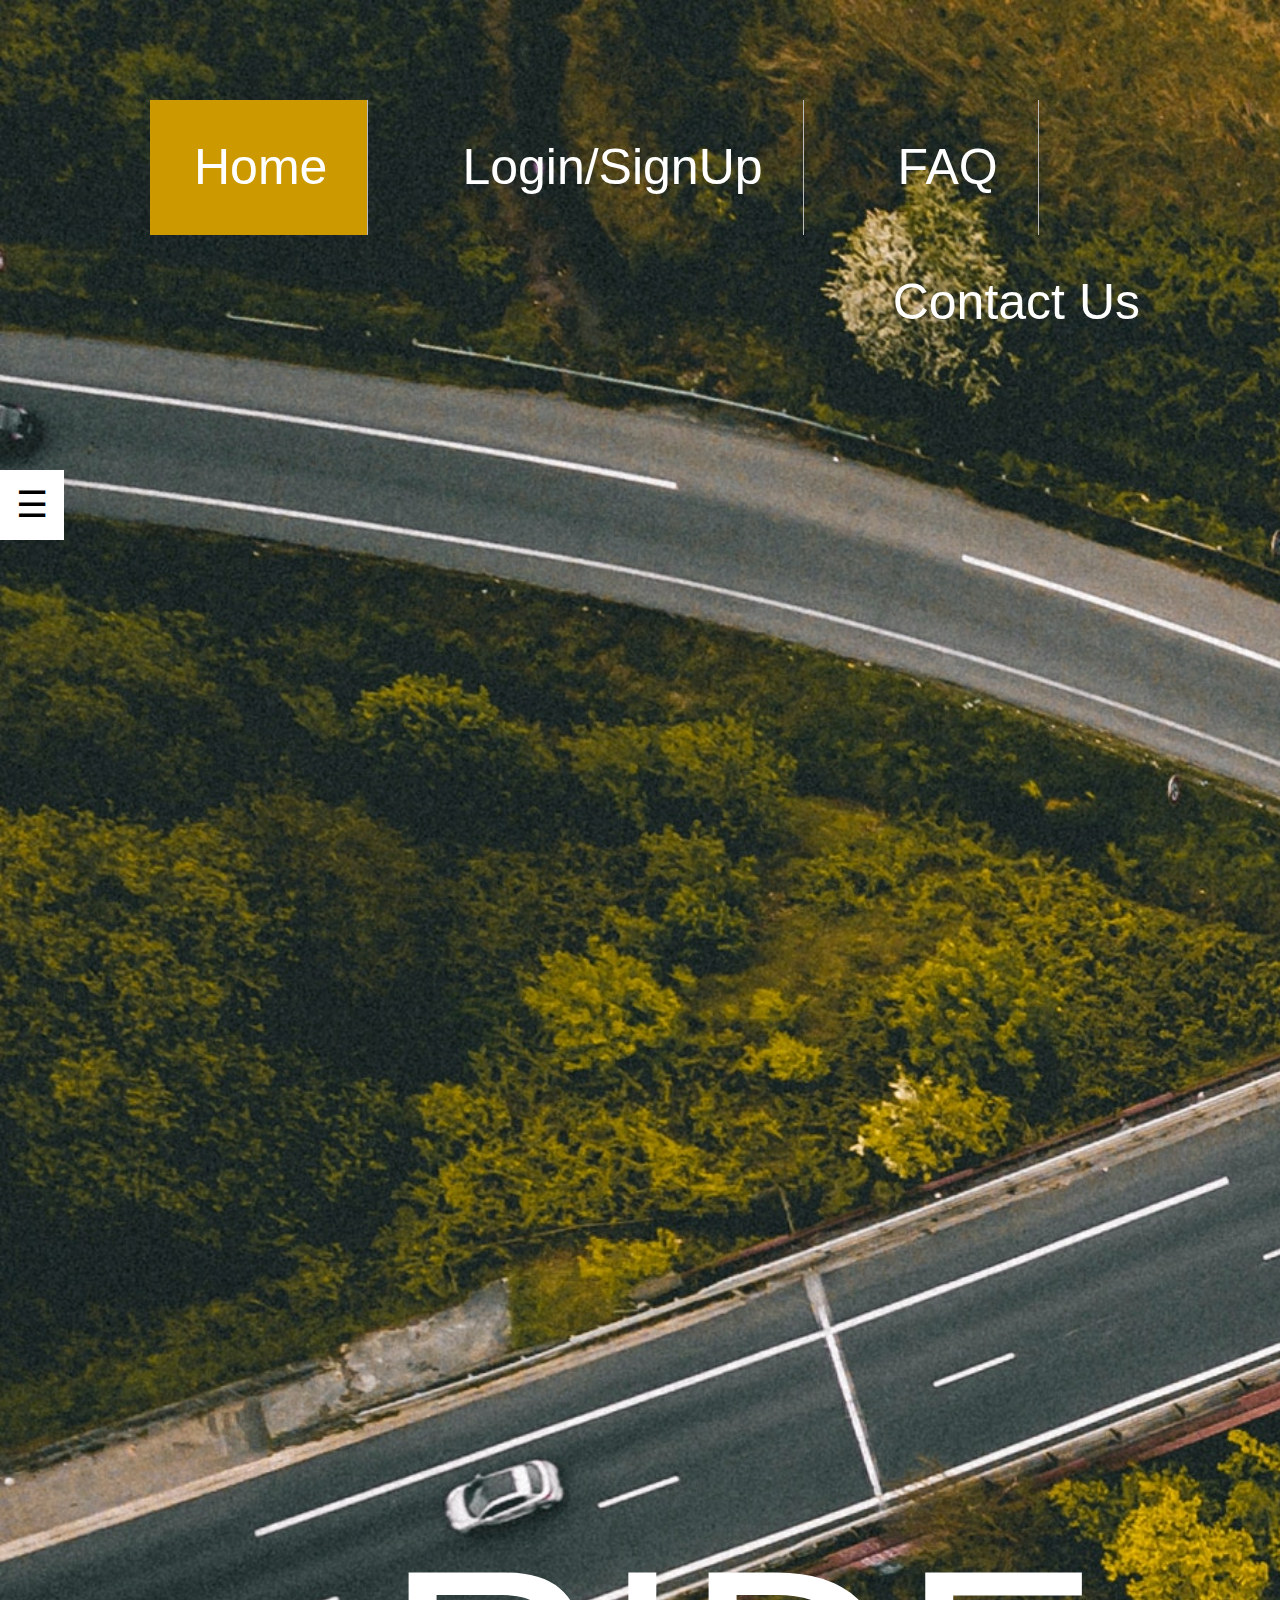
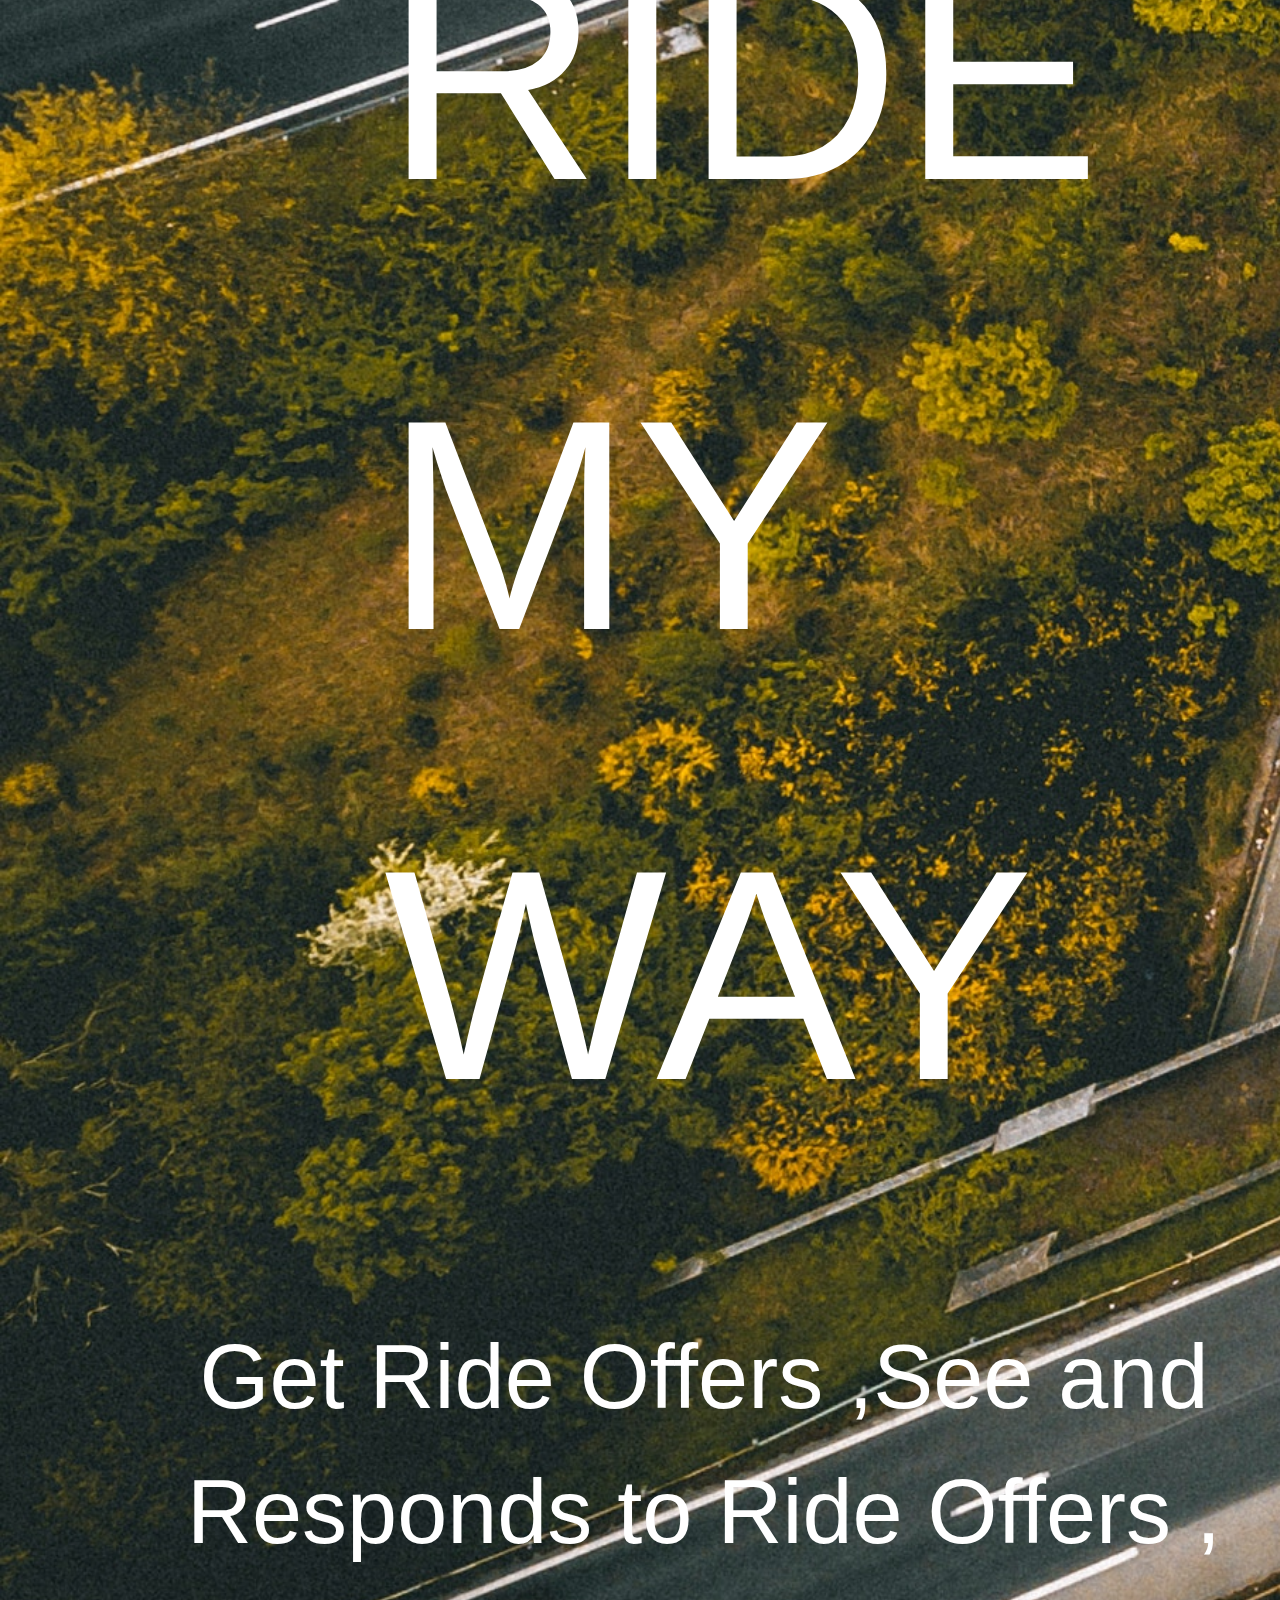
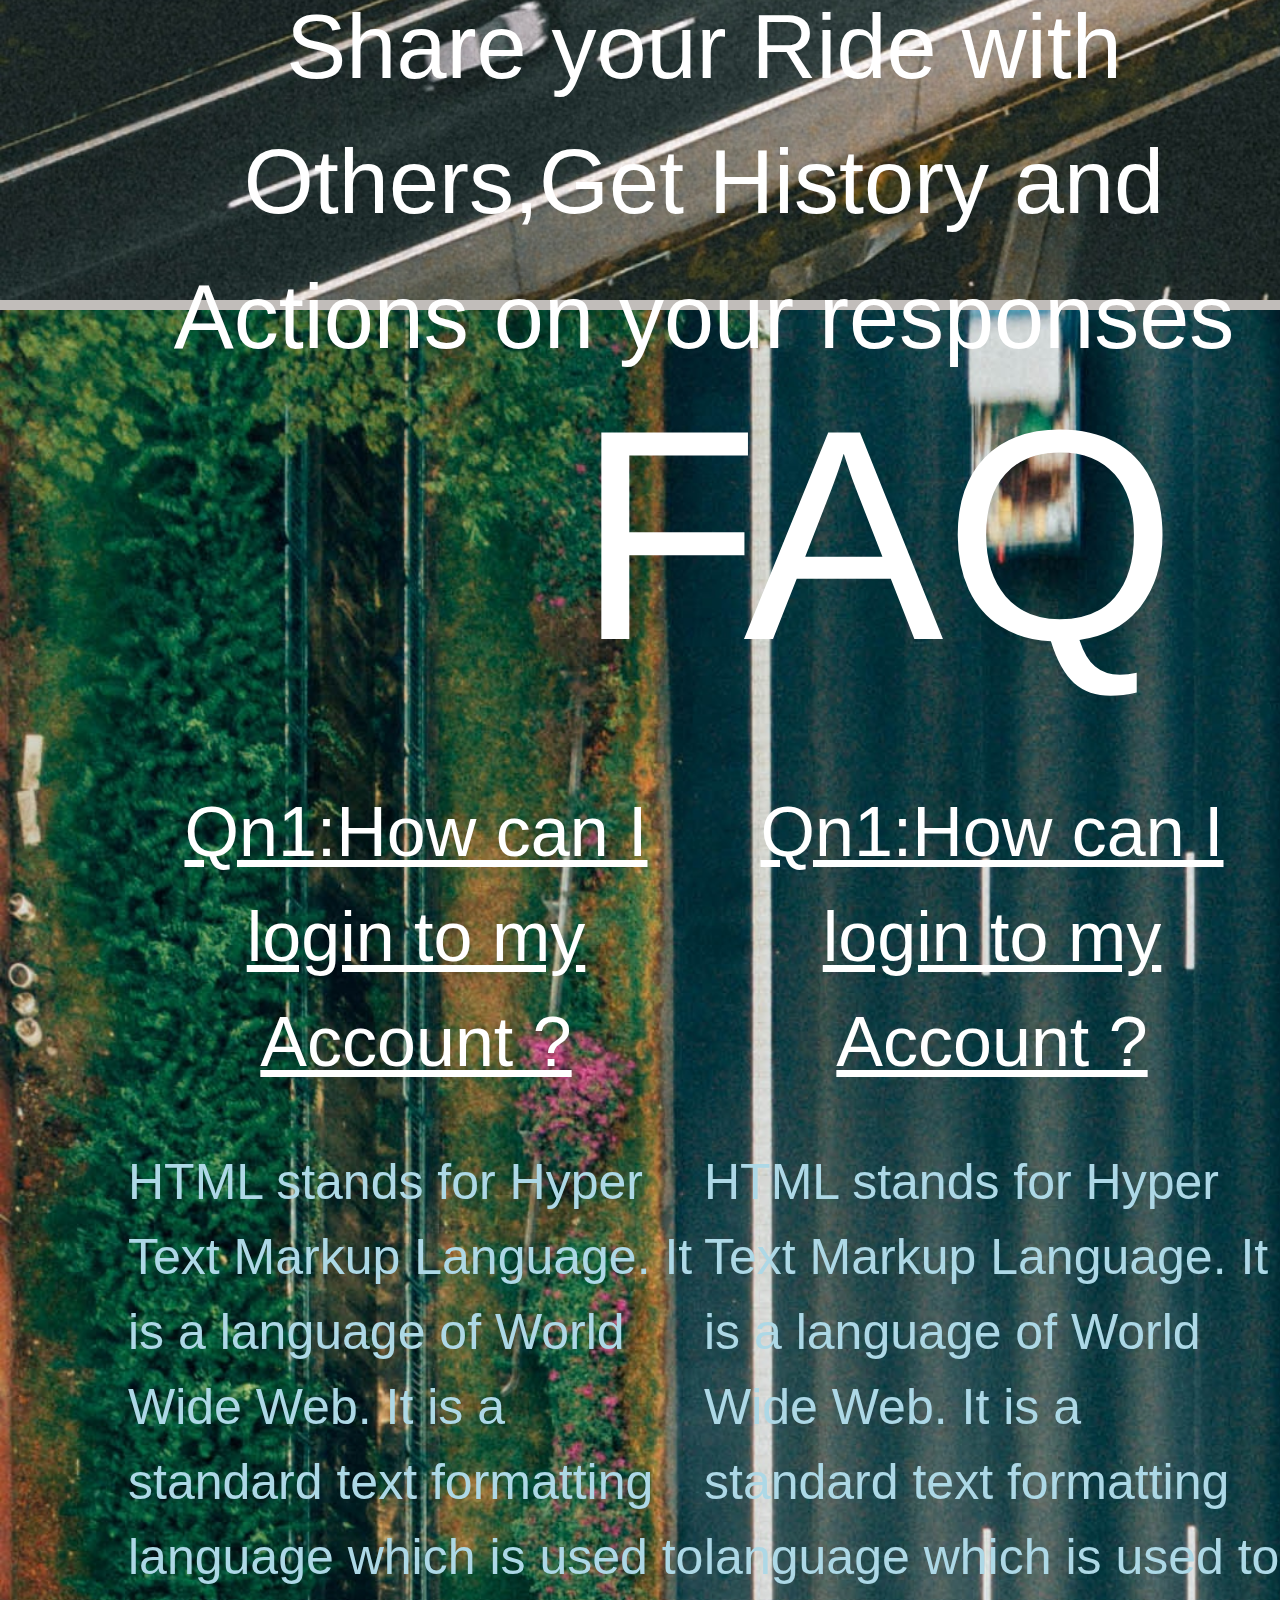
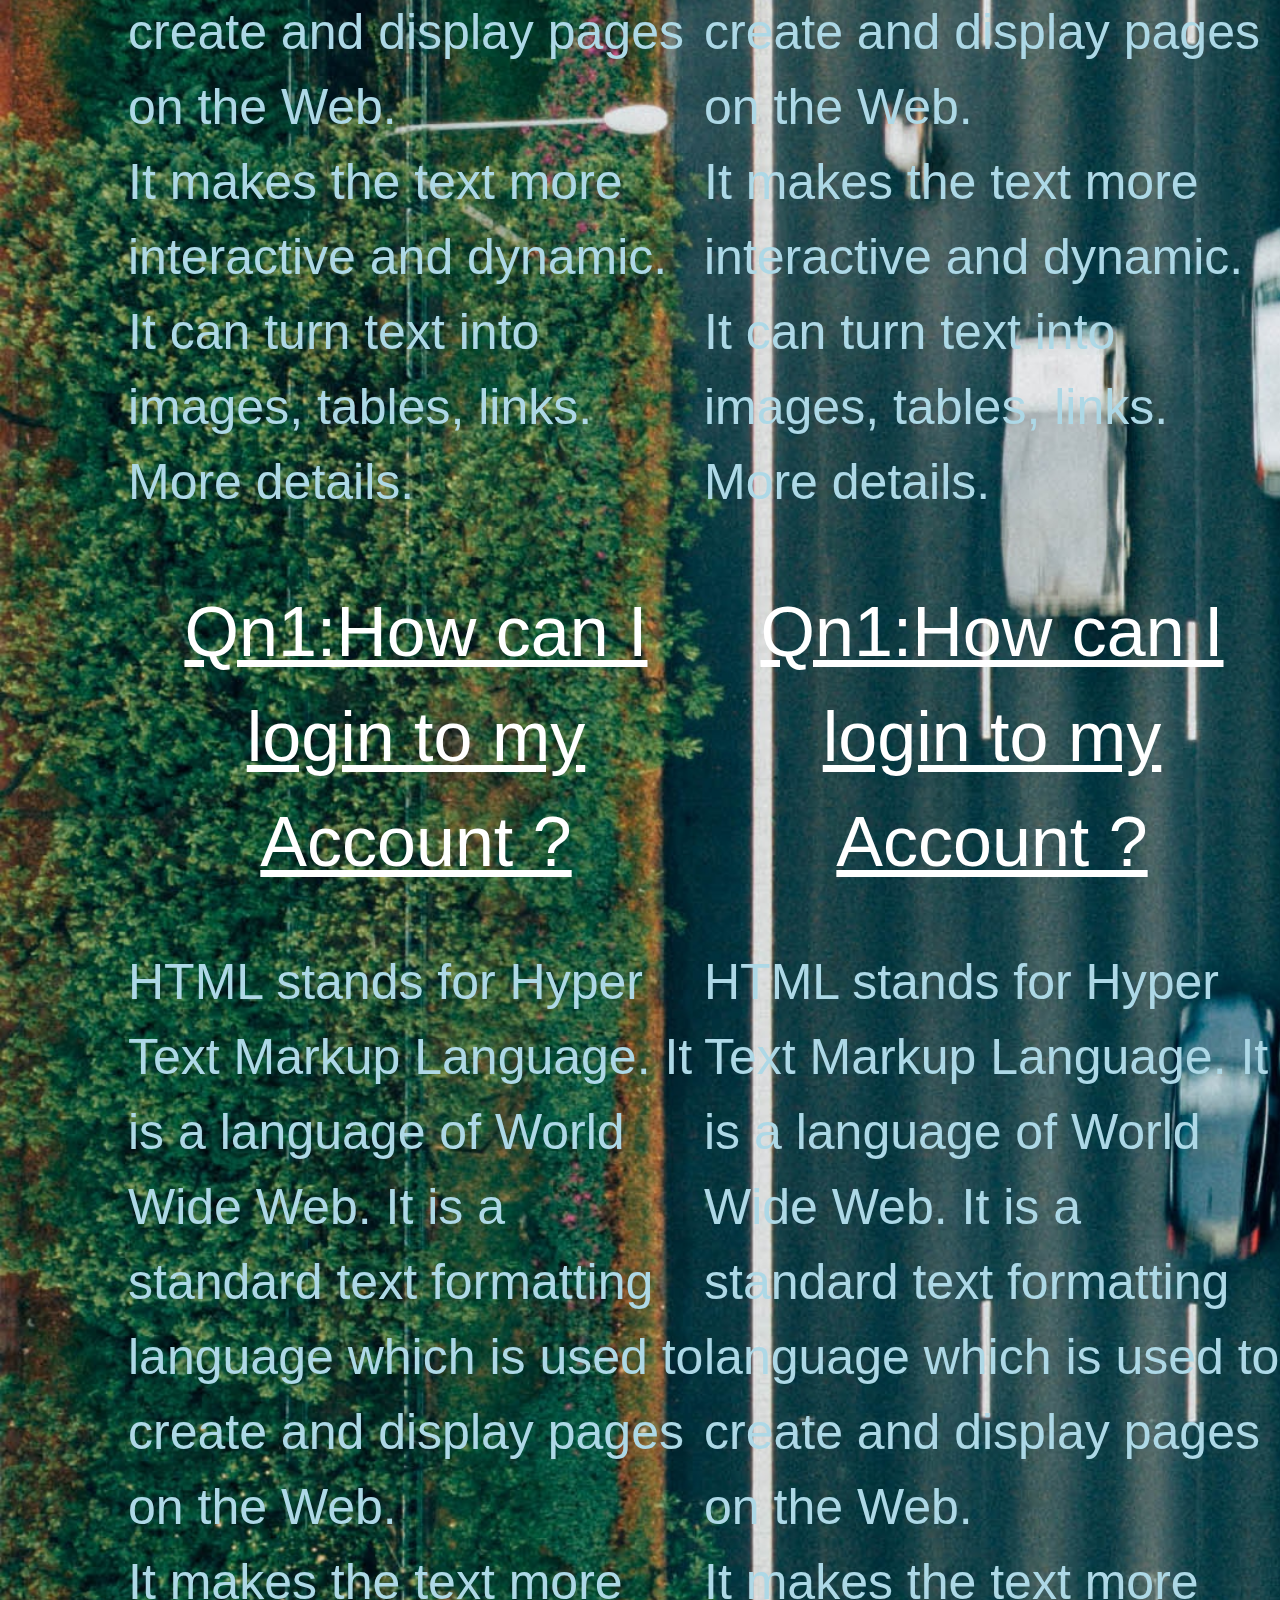
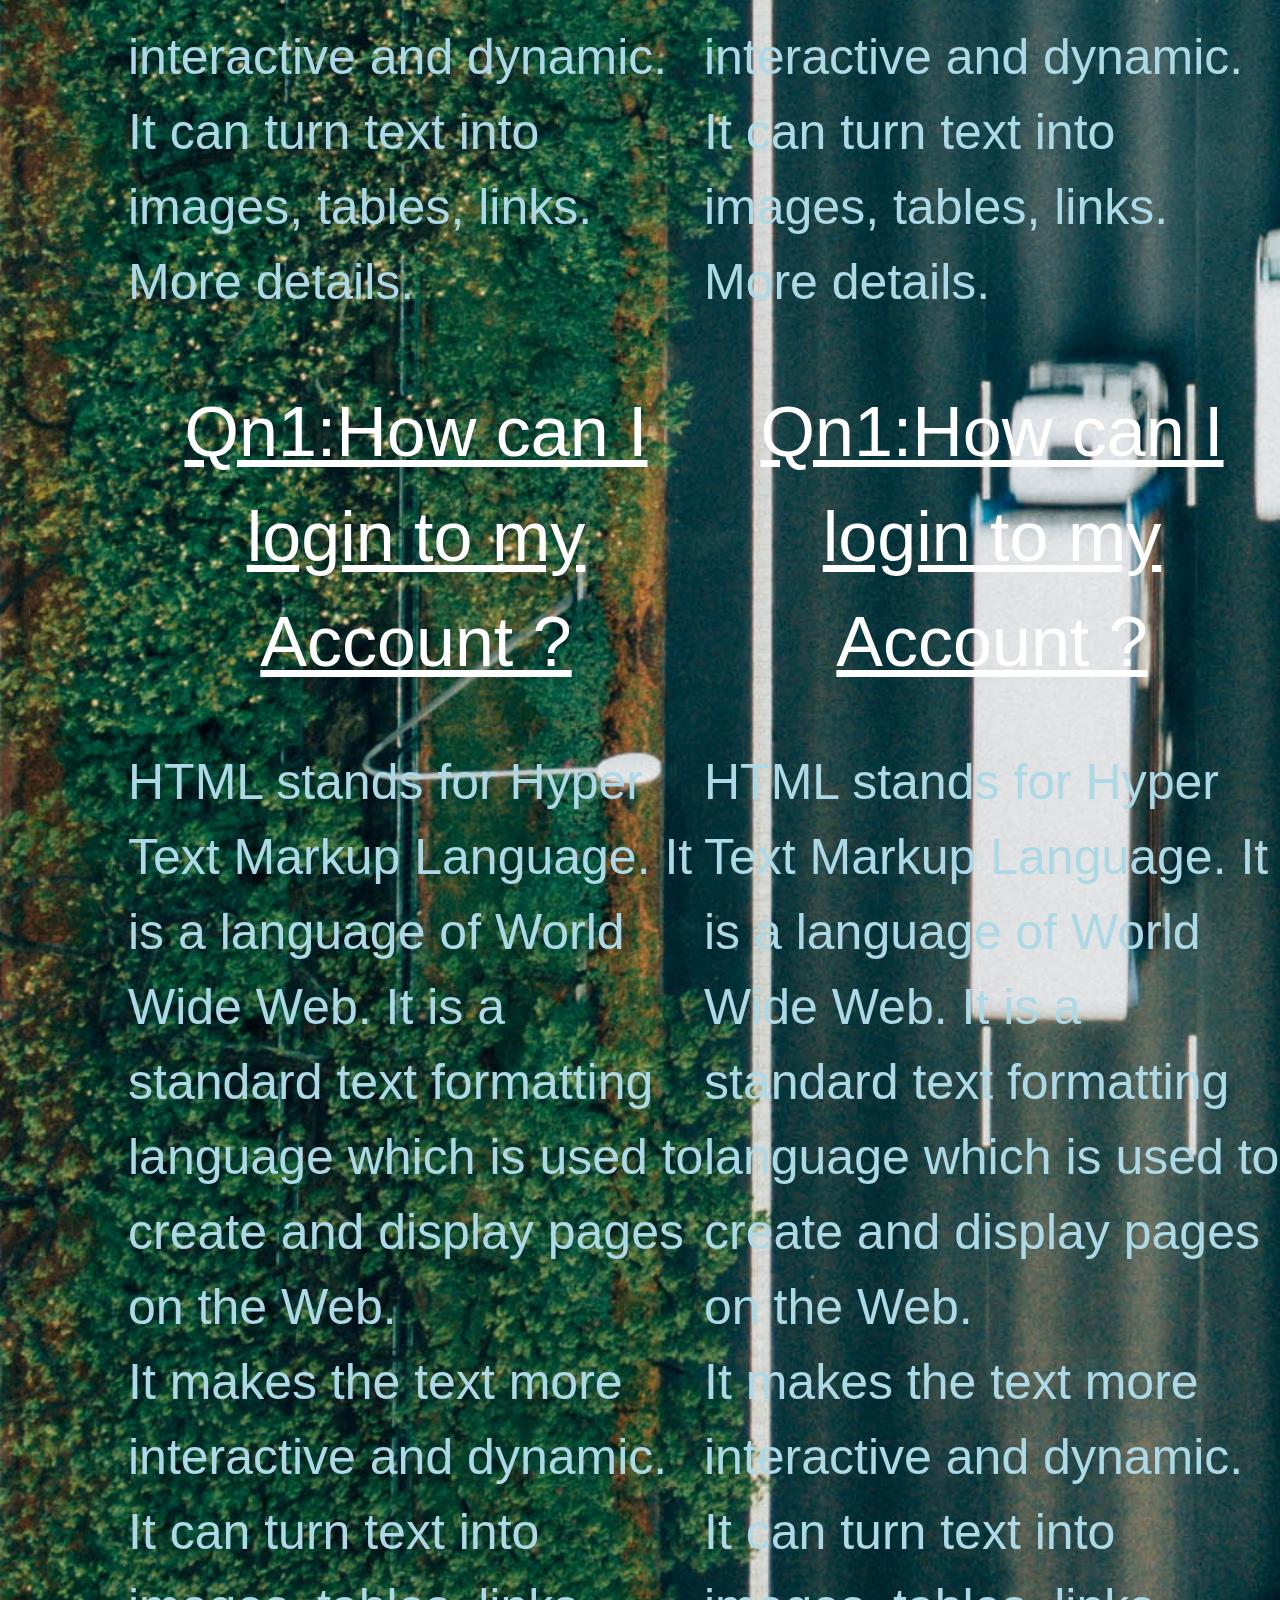
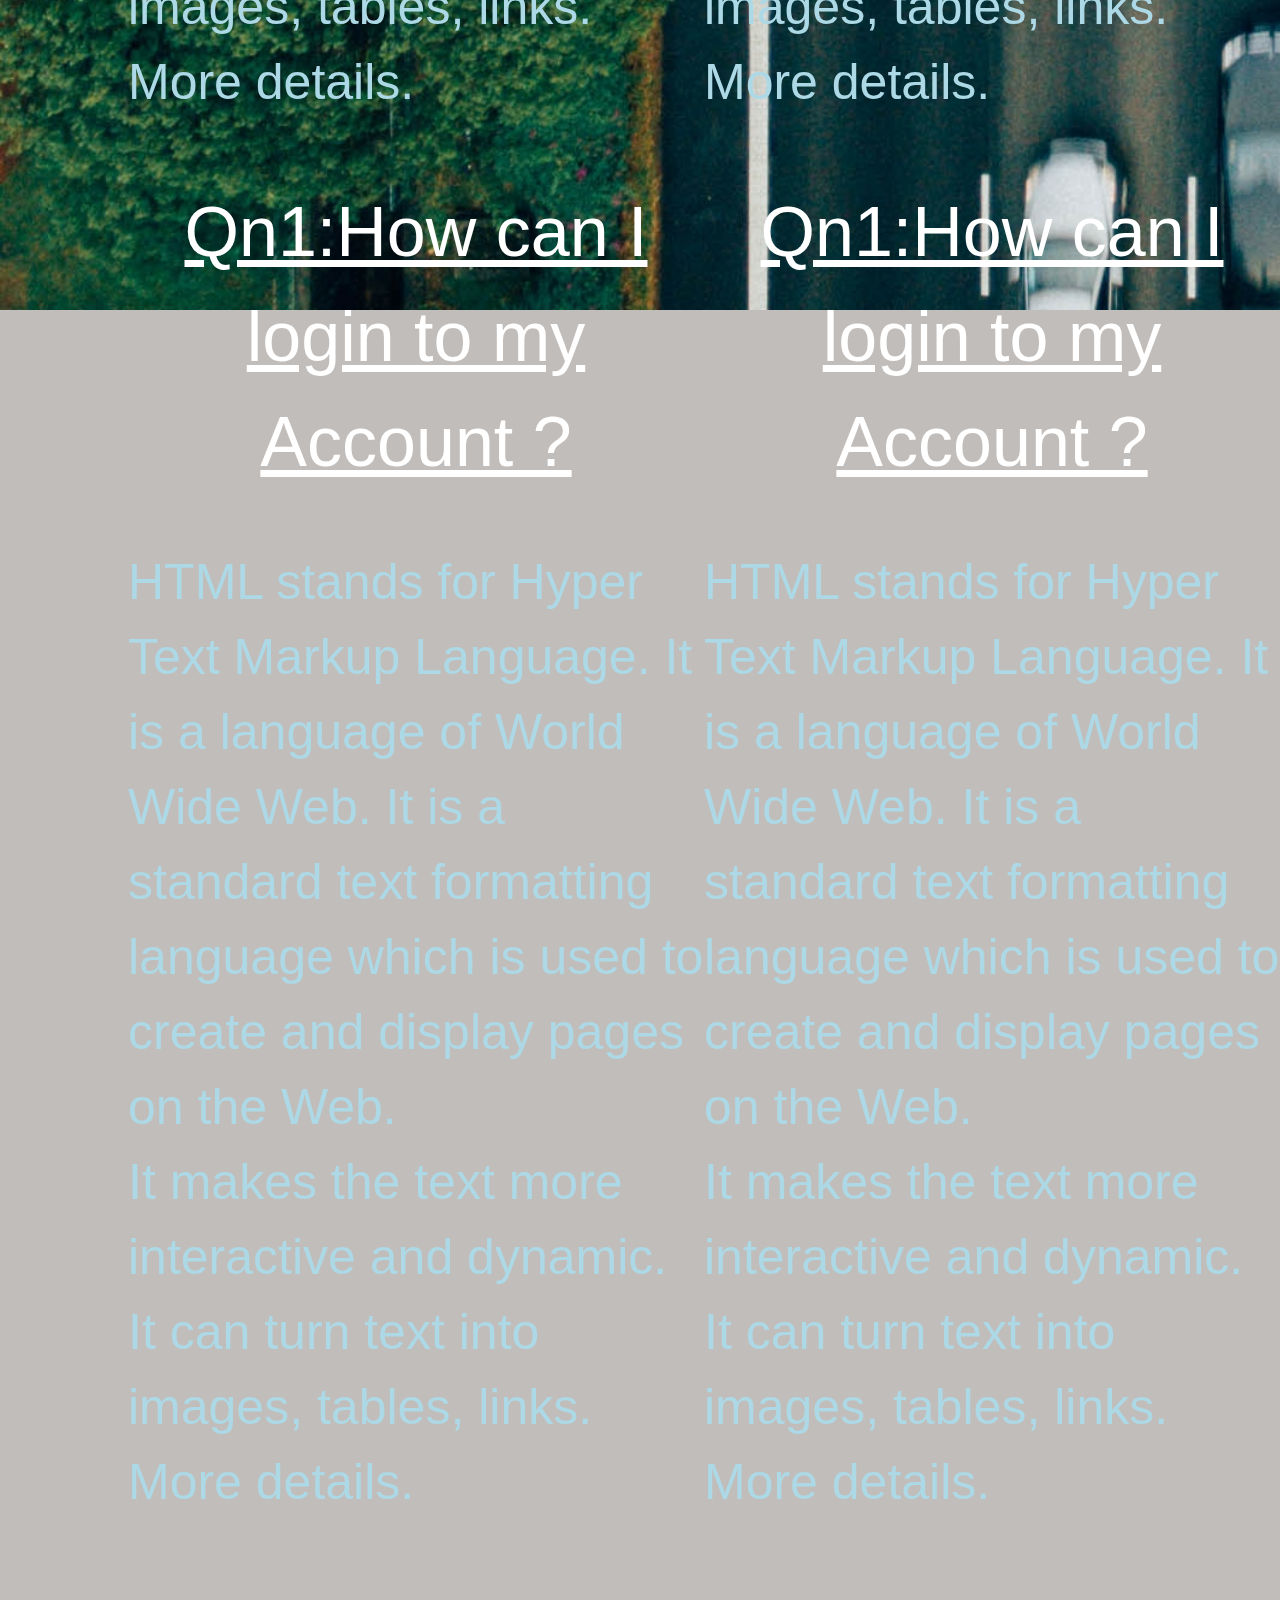
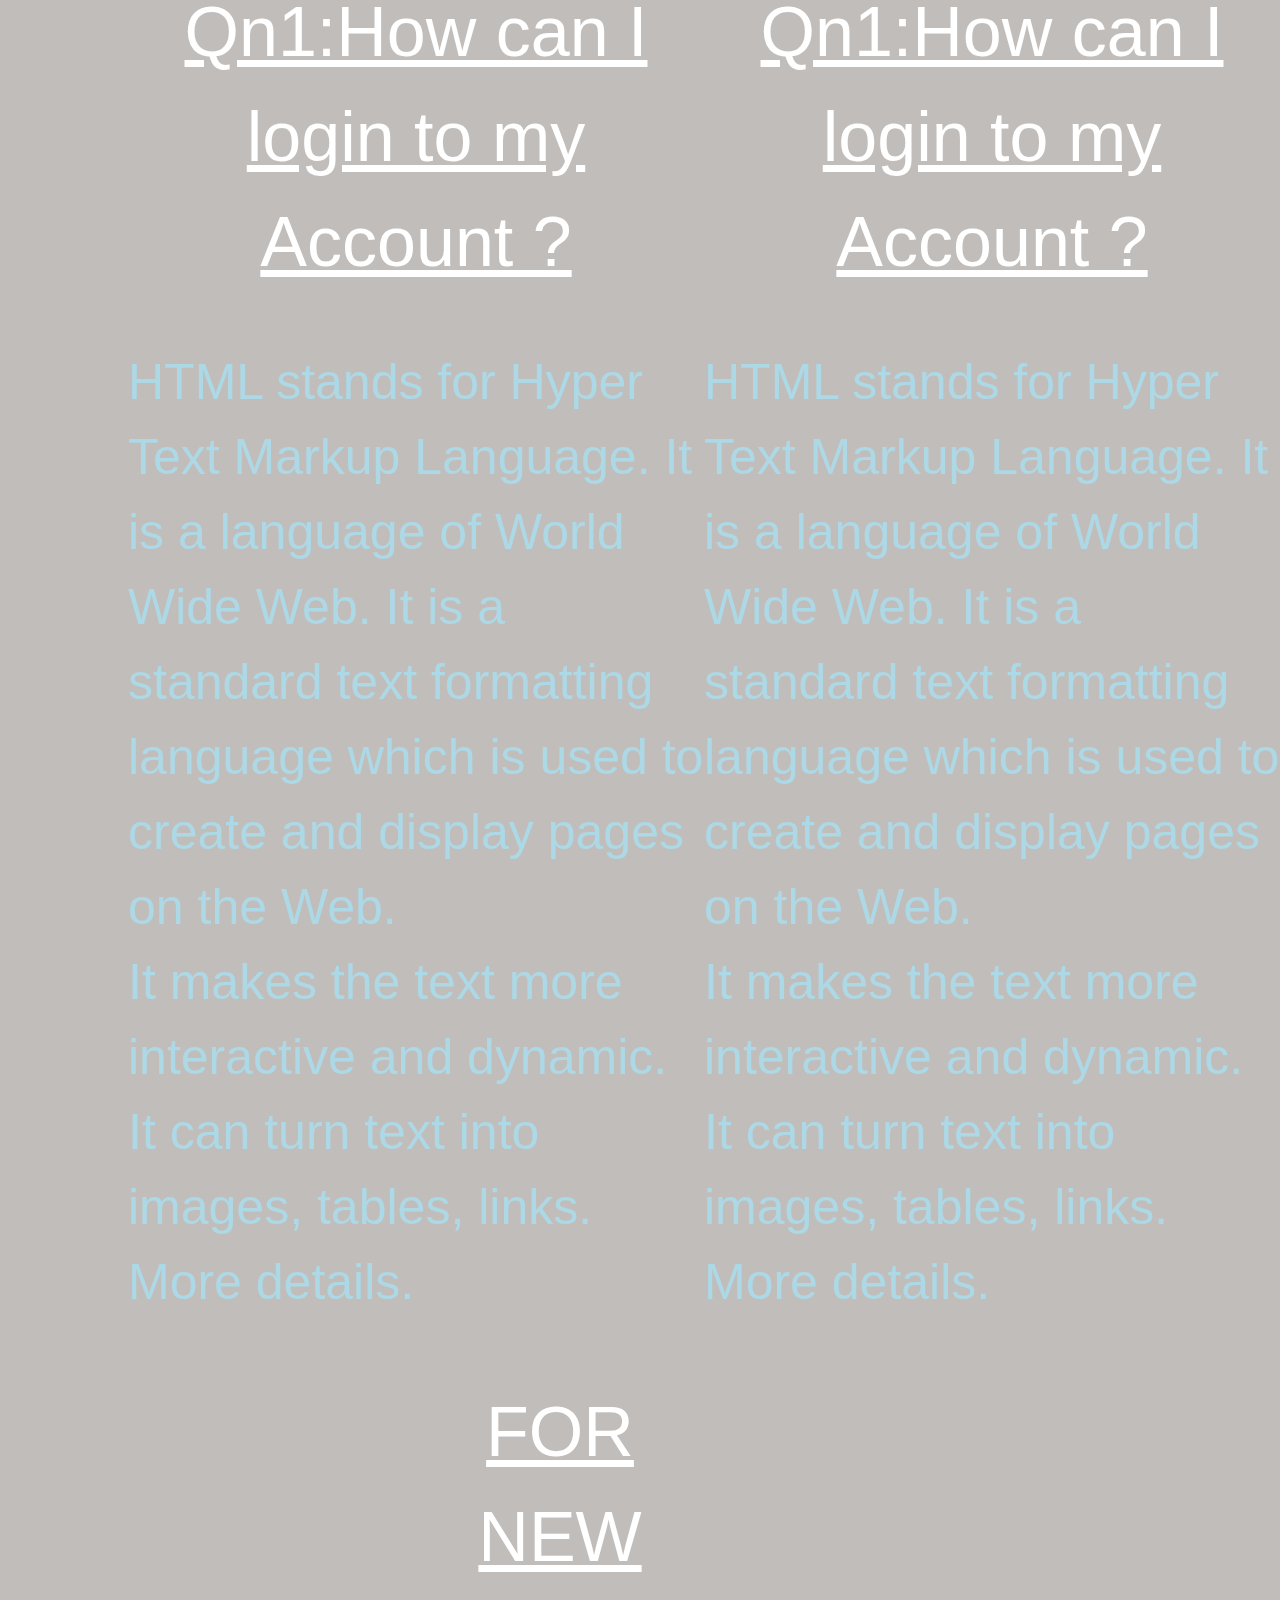
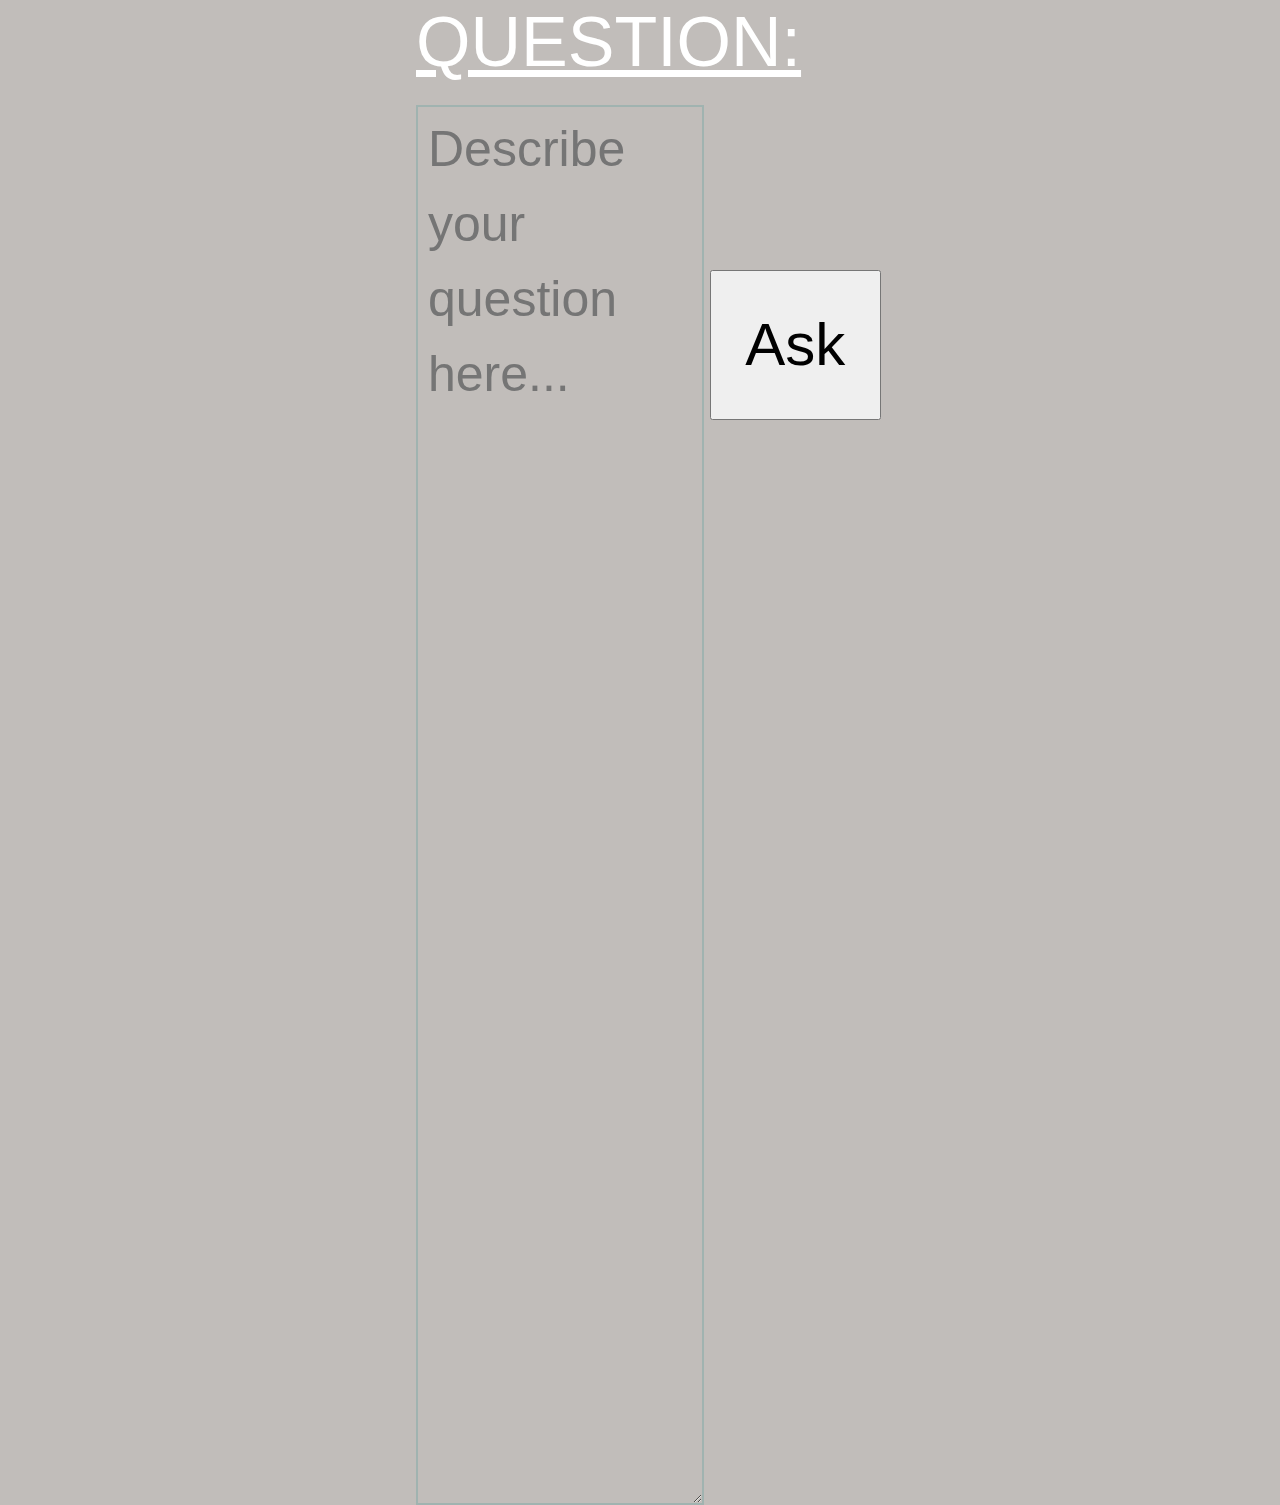
==== Ui/index.html @ 1bb4ce63 "fix: create ui directory" ====
<!DOCTYPE html>

<html lang="en">

<head>
    <title></title>
    <meta charset="UTF-8">
    <meta name="viewport" content="width=device-width, initial-scale=1">
    <link href="CSS/index.css" rel="stylesheet">
    <link rel="stylesheet" href="https://www.w3schools.com/w3css/4/w3.css">
</head>


<body>
    <div class="container">


        <div id="Page">


            <ul>
                <li><a class="active" href="#home">Home</a></li>
                <li><a href="register.html">Login/SignUp</a></li>
                <li><a href="#FAQ">FAQ</a></li>
                <li style="float:right"><a href="#about">Contact Us</a></li>
            </ul>

            <div>
                <button class="w3-button w3-white w3-xxlarge" onclick="w3_open()">&#9776;</button>

            </div>

            <h2 id="quote">
                RIDE MY WAY

            </h2>
            <h1 id="quote1">
                Get Ride Offers ,See and Responds to Ride Offers , Share your Ride with Others,Get History and Actions on your responses

            </h1>

        </div>
        <!-- FREQUENCY ANSKED QUESTION -->
        <div id="FAQ">
            <div id="FAQHeading">
                <h1 style="font-size:300px;"> FAQ</h1>
            </div>
            <div id="question">
                <div id="one">
                    <h1 style="font-size: 70px; text-decoration: underline;">Qn1:How can I login to my Account ?</h1>
                    <P>
                        HTML stands for Hyper Text Markup Language. It is a language of World Wide Web. It is a standard text formatting <br> language which is used to create and display pages on the Web.<br> It makes the text more interactive and dynamic.
                        It can turn text into images, tables, links. More details.
                    </P>
                </div>
                <div id="two">
                    <h1 style="font-size: 70px; text-decoration: underline;">Qn1:How can I login to my Account ?</h1>
                    <P>
                        HTML stands for Hyper Text Markup Language. It is a language of World Wide Web. It is a standard text formatting <br> language which is used to create and display pages on the Web.<br> It makes the text more interactive and dynamic.
                        It can turn text into images, tables, links. More details.
                    </P>
                </div>
                <div id="three">
                    <h1 style="font-size: 70px; text-decoration: underline;">Qn1:How can I login to my Account ?</h1>
                    <P>
                        HTML stands for Hyper Text Markup Language. It is a language of World Wide Web. It is a standard text formatting <br> language which is used to create and display pages on the Web.<br> It makes the text more interactive and dynamic.
                        It can turn text into images, tables, links. More details.
                    </P>
                </div>
                <div id="four">
                    <h1 style="font-size: 70px; text-decoration: underline;">Qn1:How can I login to my Account ?</h1>
                    <P>
                        HTML stands for Hyper Text Markup Language. It is a language of World Wide Web. It is a standard text formatting <br> language which is used to create and display pages on the Web.<br> It makes the text more interactive and dynamic.
                        It can turn text into images, tables, links. More details.
                    </P>
                </div>
                <div id="five">
                    <h1 style="font-size: 70px; text-decoration: underline;">Qn1:How can I login to my Account ?</h1>
                    <P>
                        HTML stands for Hyper Text Markup Language. It is a language of World Wide Web. It is a standard text formatting <br> language which is used to create and display pages on the Web.<br> It makes the text more interactive and dynamic.
                        It can turn text into images, tables, links. More details.
                    </P>
                </div>
                <div id="six">
                    <h1 style="font-size: 70px; text-decoration: underline;">Qn1:How can I login to my Account ?</h1>
                    <P>
                        HTML stands for Hyper Text Markup Language. It is a language of World Wide Web. It is a standard text formatting <br> language which is used to create and display pages on the Web.<br> It makes the text more interactive and dynamic.
                        It can turn text into images, tables, links. More details.
                    </P>
                </div>
                <div id="seven">
                    <h1 style="font-size: 70px; text-decoration: underline;">Qn1:How can I login to my Account ?</h1>
                    <P>
                        HTML stands for Hyper Text Markup Language. It is a language of World Wide Web. It is a standard text formatting <br> language which is used to create and display pages on the Web.<br> It makes the text more interactive and dynamic.
                        It can turn text into images, tables, links. More details.
                    </P>
                </div>
                <div id="eight">
                    <h1 style="font-size: 70px; text-decoration: underline;">Qn1:How can I login to my Account ?</h1>
                    <P>
                        HTML stands for Hyper Text Markup Language. It is a language of World Wide Web. It is a standard text formatting <br> language which is used to create and display pages on the Web.<br> It makes the text more interactive and dynamic.
                        It can turn text into images, tables, links. More details.
                    </P>
                </div>
                <div id="nine">
                    <h1 style="font-size: 70px; text-decoration: underline;">Qn1:How can I login to my Account ?</h1>
                    <P>
                        HTML stands for Hyper Text Markup Language. It is a language of World Wide Web. It is a standard text formatting <br> language which is used to create and display pages on the Web.<br> It makes the text more interactive and dynamic.
                        It can turn text into images, tables, links. More details.
                    </P>
                </div>
                <div id="ten">
                    <h1 style="font-size: 70px; text-decoration: underline;">Qn1:How can I login to my Account ?</h1>
                    <P>
                        HTML stands for Hyper Text Markup Language. It is a language of World Wide Web. It is a standard text formatting <br> language which is used to create and display pages on the Web.<br> It makes the text more interactive and dynamic.
                        It can turn text into images, tables, links. More details.
                    </P>
                </div>


                <div id="input">

                    <h1 style="font-size: 70px; text-decoration: underline;">FOR NEW QUESTION:</h1>
                    <textarea rows="7" cols="90" placeholder="Describe your question here..."></textarea>


                </div>
                <div id="textfield">

                    <button type="button" onclick="alert('Hello world!')" style="font-size:60px; height: 150px; width: 30%;color: black"> Ask </button>


                </div>





            </div>


        </div>







    </div>



    <script src="index.js">
        function move() {
            document.getElementsByClassName('register').style.display = 'block';
            document.getElementById('First').style.display = 'none';
        }
    </script>
</body>

</html>
---- Ui/CSS/index.css ----
#Page {
    width: 100%;
    padding-top: 0px;
    /* The mage used */
    background-image: url("../Assets/p2.jpg");
    /* Full height */
    height: 3500px;
    /* Center and scale the image nicely */
    background-repeat: no-repeat;
    background-size: cover;
}

ul {
    list-style-type: none;
    margin: 0;
    padding: 100px;
    overflow: hidden;
    background-color: transparent;
}

li {
    float: left;
    border-right: 1px solid #bbb;
}

li:last-child {
    border-right: none;
}

li a {
    display: block;
    color: white;
    text-align: center;
    padding-left: 44px;
    padding-top: 30px;
    padding-bottom: 30px;
    padding-right: 40px;
    margin-left: 50px;
    text-decoration: none;
    font-size: 50px;
}

li a:hover:not(.active) {
    background-color: #cc9900;
}

.active {
    background-color: #cc9900;
}

#close {
    height: 40px;
    padding-bottom: 30px;
}

#link1 {
    padding-top: 70px;
    font-size: 70px;
    padding-bottom: 200px;
}

#link2 {
    font-size: 70px;
    padding-bottom: 200px;
}

#link3 {
    font-size: 70px;
    padding-bottom: 200px;
}

#link4 {
    font-size: 70px;
    padding-bottom: 200px;
}

#link5 {
    font-size: 70px;
    padding-bottom: 200px;
}

#mySidebar {
    width: 20%;
    padding-left: 5%;
    display: none;
    size: 80px;
    position: fixed;
}

#quote {
    font-size: 30px;
    padding-left: 30%;
    color: white;
    padding-top: 900px;
    font-size: 300px;
}

#quote1 {
    font-size: 30px;
    padding-left: 10%;
    color: white;
    padding-top: 100px;
    font-size: 90px;
}

#FAQ {
    background-image: url("../Assets/p1.jpg");
    width: 100%;
    background-size: cover;
    background-repeat: no-repeat;
    padding-top: 0px;
    height: 4800px;
    padding-left: 10%;
    color: white;
    margin-block-start: 0px;
    ;
}

#question {
    color: lightblue;
    display: grid;
    grid-template-columns: 6fr 6fr;
    grid-template-rows: 3fr 3fr 3fr 3fr 3fr 3fr;
    grid-gap: 8fr;
    font-size: 50px;
}

#FAQHeading {
    padding-left: 30%;
}

#input {
    padding-left: 50%;
}

#textfield {
    padding-top: 500px;
    padding-left: 1%;
}

.afterLogin {
    display: grid;
    grid-template-columns: 100%;
    grid-template-rows: 5% 500% 50%;
    grid-gap: 46%;
    padding-top: 0px;
    padding-left: 0px;
}

.Offer-Ride {
    background-color: transparent;
}

.Ride-Offers {
    background-color: #cc9900;
}

.Actions {
    background-color: red;
}

.body-offer {
    background-image: url("../Assets/b1.jpg");
    width: 100%;
    background-size: cover;
    background-repeat: no-repeat;
    padding-top: 0px;
    color: white;
    margin-block-start: 0px;
}

.body-class {
    background-image: url("../Assets/b1.jpg");
    width: 100%;
    background-size: cover;
    background-repeat: no-repeat;
    padding-top: 0px;
    color: white;
    margin-block-start: 0px;
}

#googleMap {
    background-image: url("../Assets/map.jpg");
    background-repeat: no-repeat;
}

#googleMap1 {
    background-image: url("../Assets/map2.jpg");
    background-repeat: no-repeat;
}

#googleMap3 {
    background-image: url("../Assets/p6.jpg");
    background-repeat: no-repeat;
}

#actions {
    padding-left: 900px;
}


/* Style the navbar */

#navbar {
    overflow: hidden;
    background-color: transparent;
    height: 50px;
}


/* Navbar links */

#navbar a {
    float: left;
    display: block;
    color: white;
    text-align: center;
    padding-left: 90px;
    padding-top: 10px;
    text-decoration: none;
}

#navbar a:hover {
    background-color: teal;
}


/* Page content */

.content {
    padding: 150px;
}


/* The sticky class is added to the navbar with JS when it reaches its scroll position */

.sticky {
    position: fixed;
    top: 0;
    width: 100%;
}


/* Add some top padding to the page content to prevent sudden quick movement (as the navigation bar gets a new position at the top of the page (position:fixed and top:0) */

.sticky+.content {
    padding-top: 60px;
}

.gridfield {
    display: grid;
    grid-template-columns: 4fr 2fr 5fr;
    grid-template-rows: 5fr;
    grid-gap: 4fr;
    padding-left: 100px;
    padding-right: 100px;
    padding-top: 150px;
}

.gridfield1 {
    display: grid;
    grid-template-columns: 5fr 5fr 5fr 5fr 5fr;
    grid-template-rows: 5fr;
    grid-gap: 4fr;
    padding-left: 100px;
}

.button4 {
    border-radius: 12px;
}

.ride-offer {
    display: grid;
    grid-template-columns: 7fr;
    grid-template-rows: 5fr;
    grid-gap: 4fr;
}

html {
    overflow-y: scroll;
    overflow-x: hidden;
}

body {
    position: absolute;
}

.actions {
    display: grid;
    grid-template-columns: 500% 50%;
    grid-template-rows: 100%;
    grid-gap: 5fr;
}

.col1 {
    color: blue;
    height: 88888px;
}

.col2 {
    color: #cc9900;
}

.action-body {
    background-image: url("../Assets/p5.jpg");
    width: 100%;
    background-size: cover;
    background-repeat: no-repeat;
    padding-top: 0px;
    color: white;
    margin-block-start: 0px;
}

.nabarw {
    color: white;
}

.register {
    background-image: url("../Assets/p4.jpg");
    width: 100%;
    background-size: cover;
    background-repeat: no-repeat;
    padding-top: 0px;
    color: white;
    margin-block-start: 0px;
}

@media only screen and (max-width: 768px) {
    /* For mobile phones: */
    [class*="col-"] {
        width: 100%;
    }
}

@media only screen and (min-width: 768px) {
    /* For desktop: */
    .afterLogincol-12 {
        width: 100%;
    }
}

*,
*:before,
*:after {
    box-sizing: border-box;
}

html {
    overflow-y: scroll;
}

body {
    background: #c1bdba;
    font-family: 'Titillium Web', sans-serif;
}

a {
    text-decoration: none;
    color: #cc9900;
    transition: .5s ease;
}

a:hover {
    color: #cc9900;
}

.form {
    background: rgba(19, 35, 47, 0.9);
    padding: 40px;
    max-width: 600px;
    margin: 40px auto;
    border-radius: 4px;
    box-shadow: 0 4px 10px 4px rgba(19, 35, 47, 0.3);
}

.tab-group {
    list-style: none;
    padding: 0;
    margin: 0 0 40px 0;
}

.tab-group:after {
    content: "";
    display: table;
    clear: both;
}

.tab-group li a {
    display: block;
    text-decoration: none;
    padding: 15px;
    background: rgba(160, 179, 176, 0.25);
    color: #a0b3b0;
    font-size: 20px;
    float: left;
    width: 50%;
    text-align: center;
    cursor: pointer;
    transition: .5s ease;
}

.tab-group li a:hover {
    background: #cc9900;
    color: #ffffff;
}

.tab-group .active a {
    background: #cc9900;
    color: #ffffff;
}

.tab-content>div:last-child {
    display: none;
}

h1 {
    text-align: center;
    color: #ffffff;
    font-weight: 300;
    margin: 0 0 40px;
}

label {
    position: absolute;
    -webkit-transform: translateY(6px);
    transform: translateY(6px);
    left: 13px;
    color: rgba(255, 255, 255, 0.5);
    transition: all 0.25s ease;
    -webkit-backface-visibility: hidden;
    pointer-events: none;
    font-size: 22px;
}

label .req {
    margin: 2px;
    color: #cc9900;
}

label.active {
    -webkit-transform: translateY(50px);
    transform: translateY(50px);
    left: 2px;
    font-size: 14px;
}

label.active .req {
    opacity: 0;
}

label.highlight {
    color: #ffffff;
}

input,
textarea {
    font-size: 22px;
    display: block;
    width: 100%;
    height: 100%;
    padding: 5px 10px;
    background: none;
    background-image: none;
    border: 1px solid #a0b3b0;
    color: #ffffff;
    border-radius: 0;
    transition: border-color .25s ease, box-shadow .25s ease;
}

input:focus,
textarea:focus {
    outline: 0;
    border-color: #cc9900;
}

textarea {
    border: 2px solid #a0b3b0;
    resize: vertical;
}

.field-wrap {
    position: relative;
    margin-bottom: 40px;
}

.top-row:after {
    content: "";
    display: table;
    clear: both;
}

.top-row>div {
    float: left;
    width: 48%;
    margin-right: 4%;
}

.top-row>div:last-child {
    margin: 0;
}

.button {
    border: 0;
    outline: none;
    border-radius: 0;
    padding: 15px 0;
    font-size: 2rem;
    font-weight: 600;
    text-transform: uppercase;
    letter-spacing: .1em;
    background: #cc9900;
    color: #ffffff;
    transition: all 0.5s ease;
    -webkit-appearance: none;
}

.button:hover,
.button:focus {
    background: #cc9900;
}

.button-block {
    display: block;
    width: 100%;
}

.forgot {
    margin-top: -20px;
    text-align: right;
}

* {
    box-sizing: border-box;
}


/* Create two equal columns that floats next to each other */

.column {
    float: left;
    width: 50%;
    padding: 10px;
    height: 300px;
    /* Should be removed. Only for demonstration */
}


/* Clear floats after the columns */

.row:after {
    content: "";
    display: table;
    clear: both;
}


/* Responsive layout - makes the two columns stack on top of each other instead of next to each other */

@media screen and (max-width: 600px) {
    .column {
        width: 100%;
    }
}
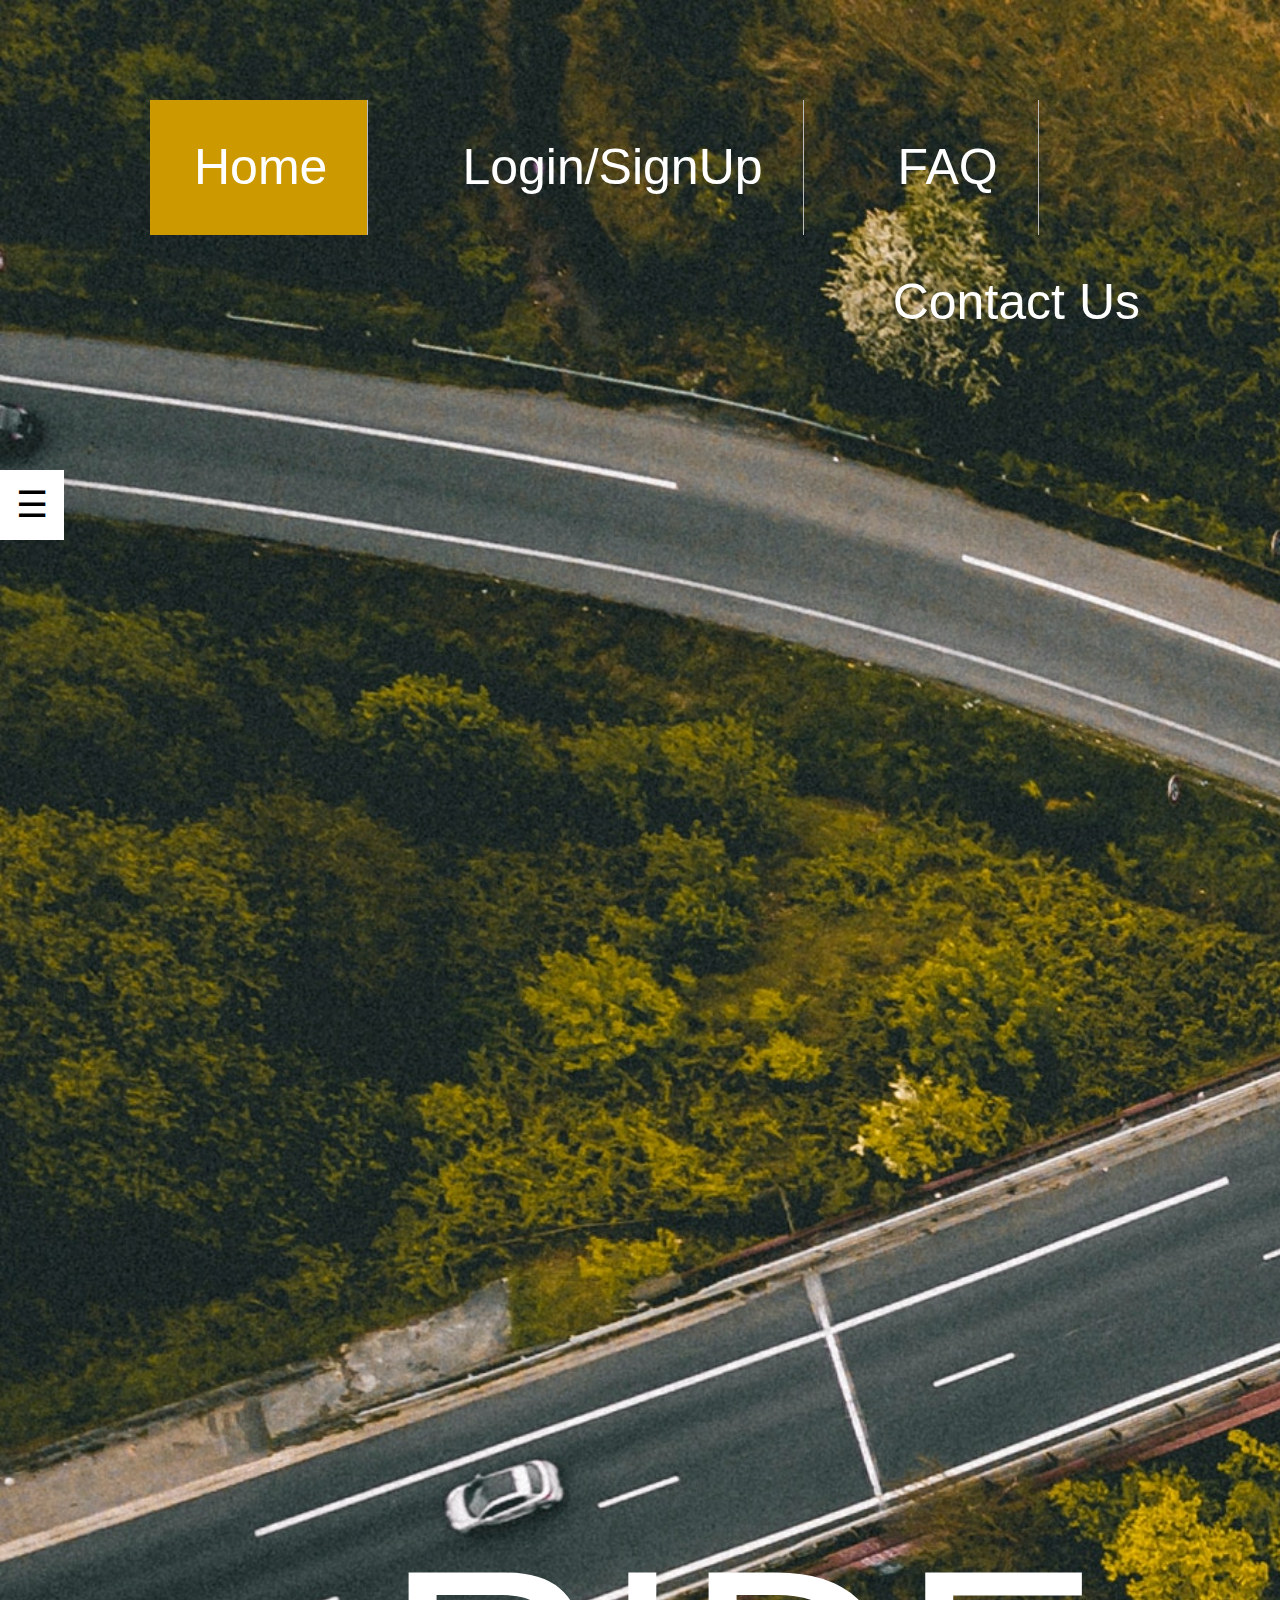
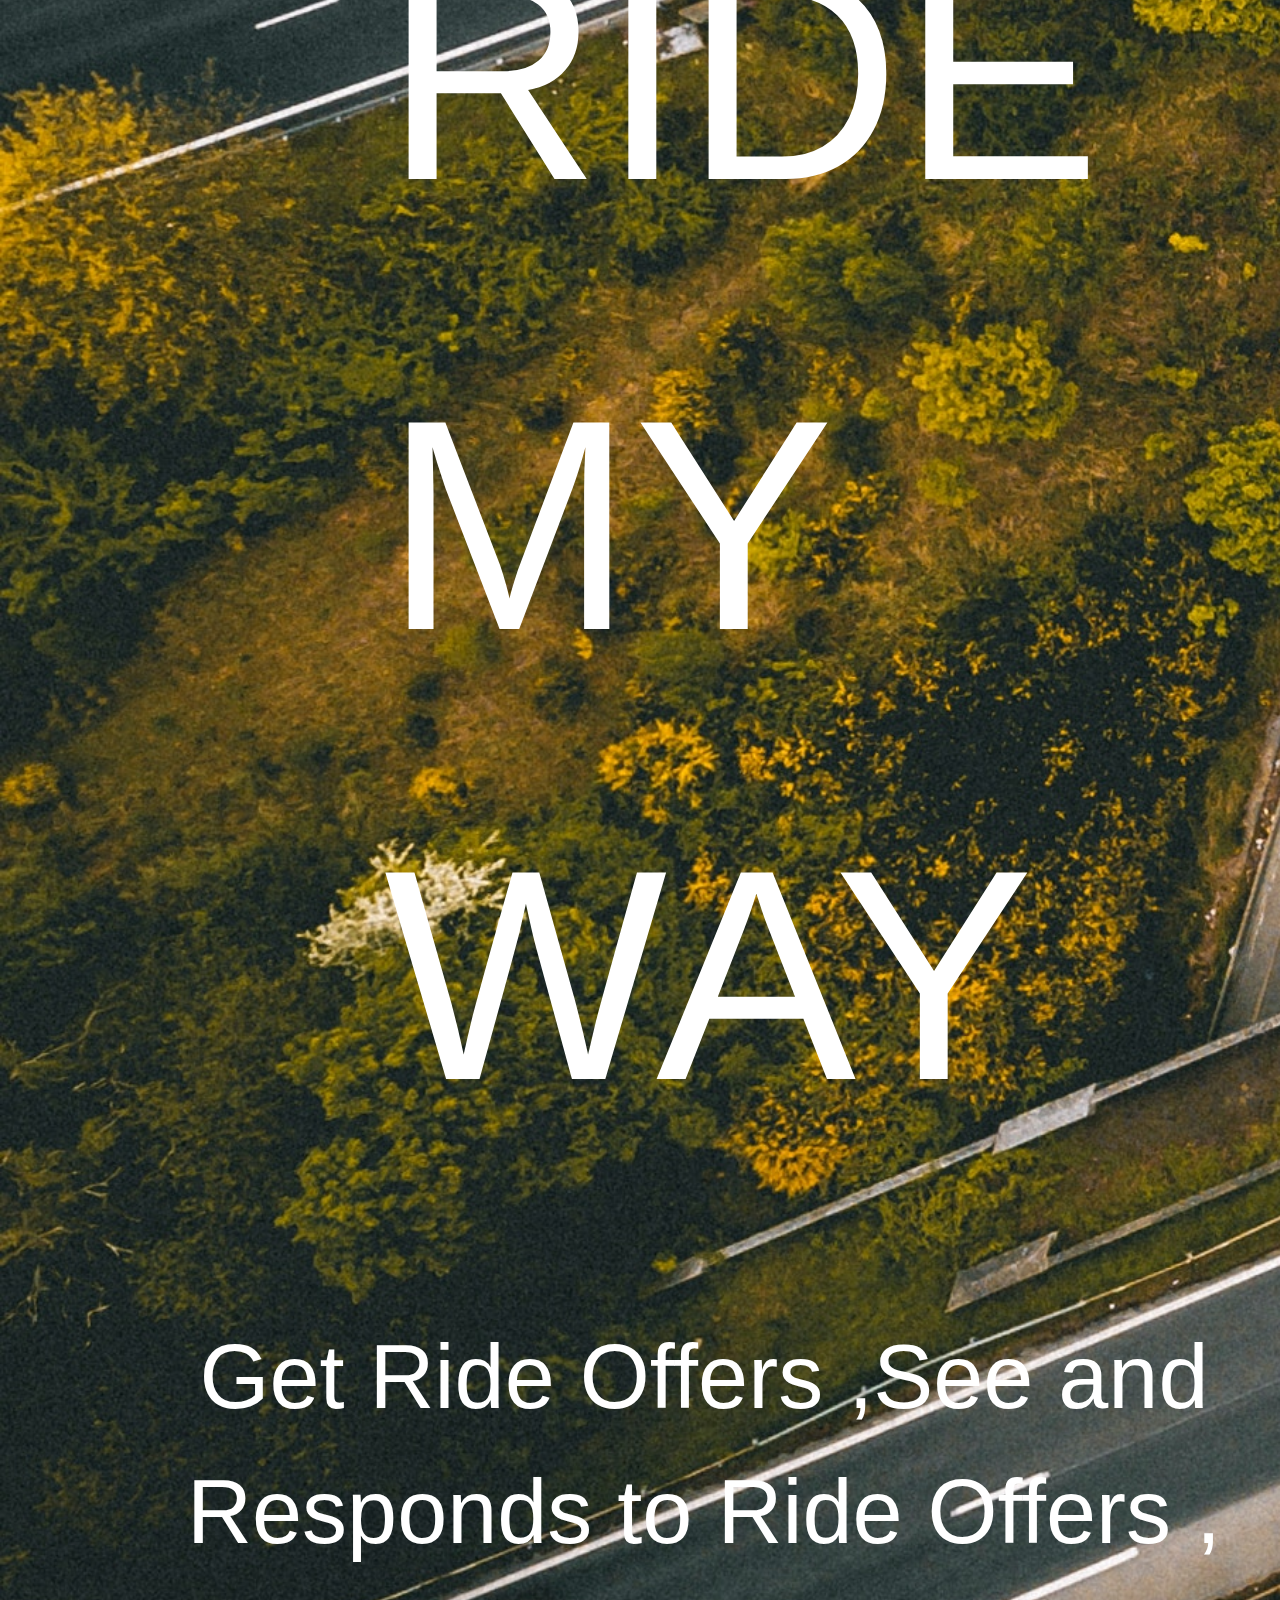
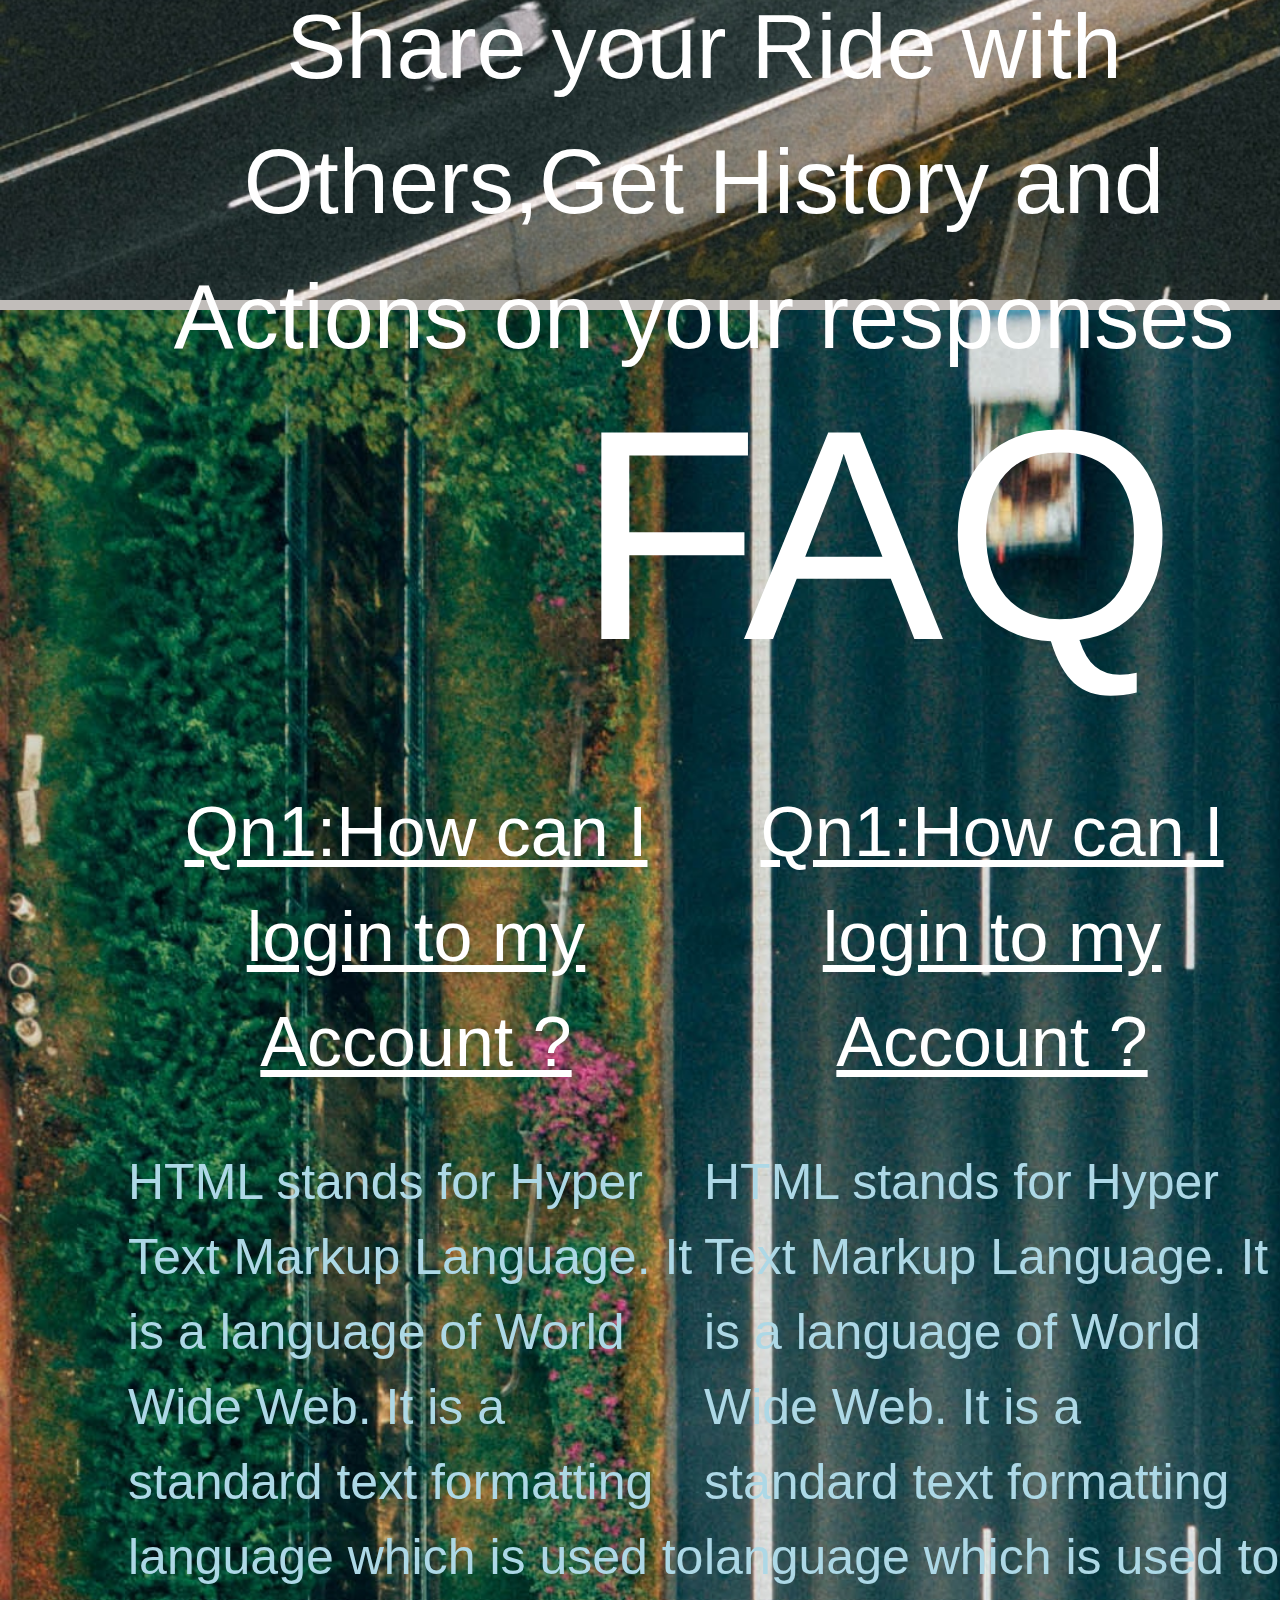
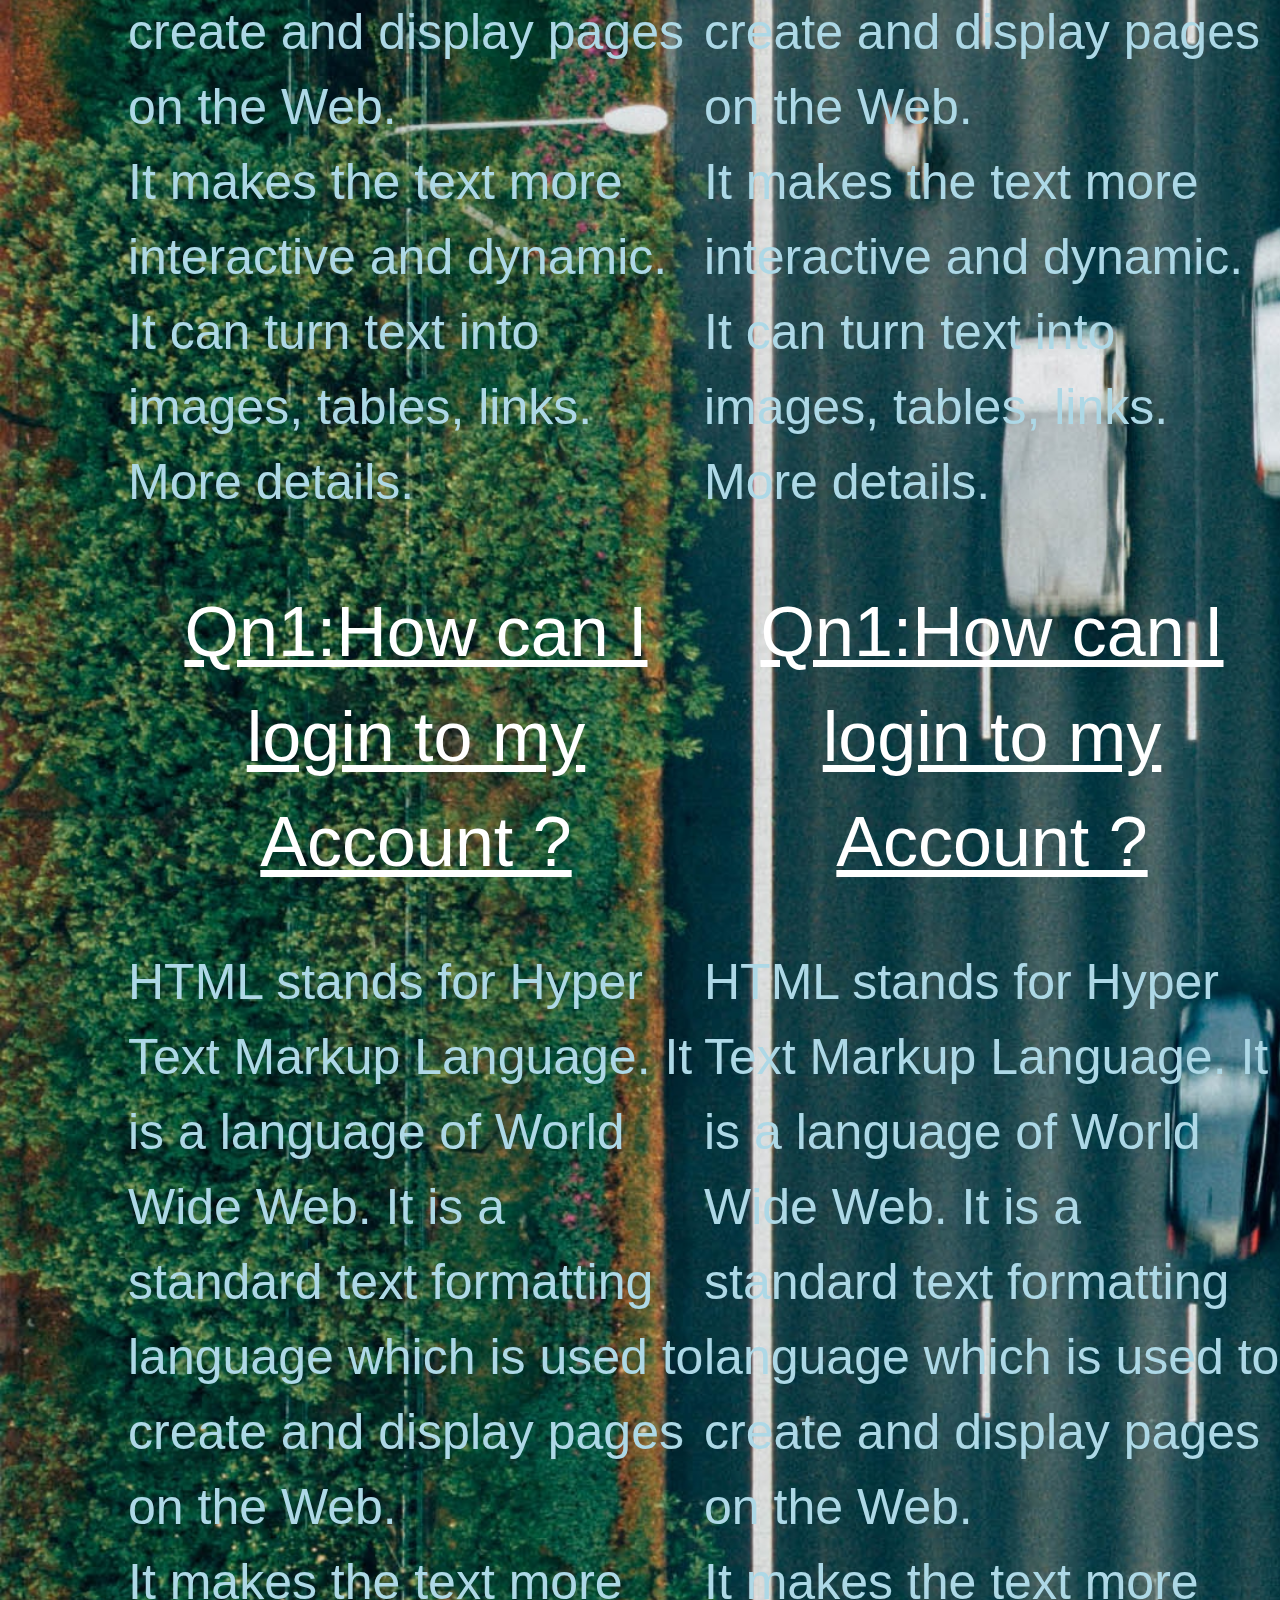
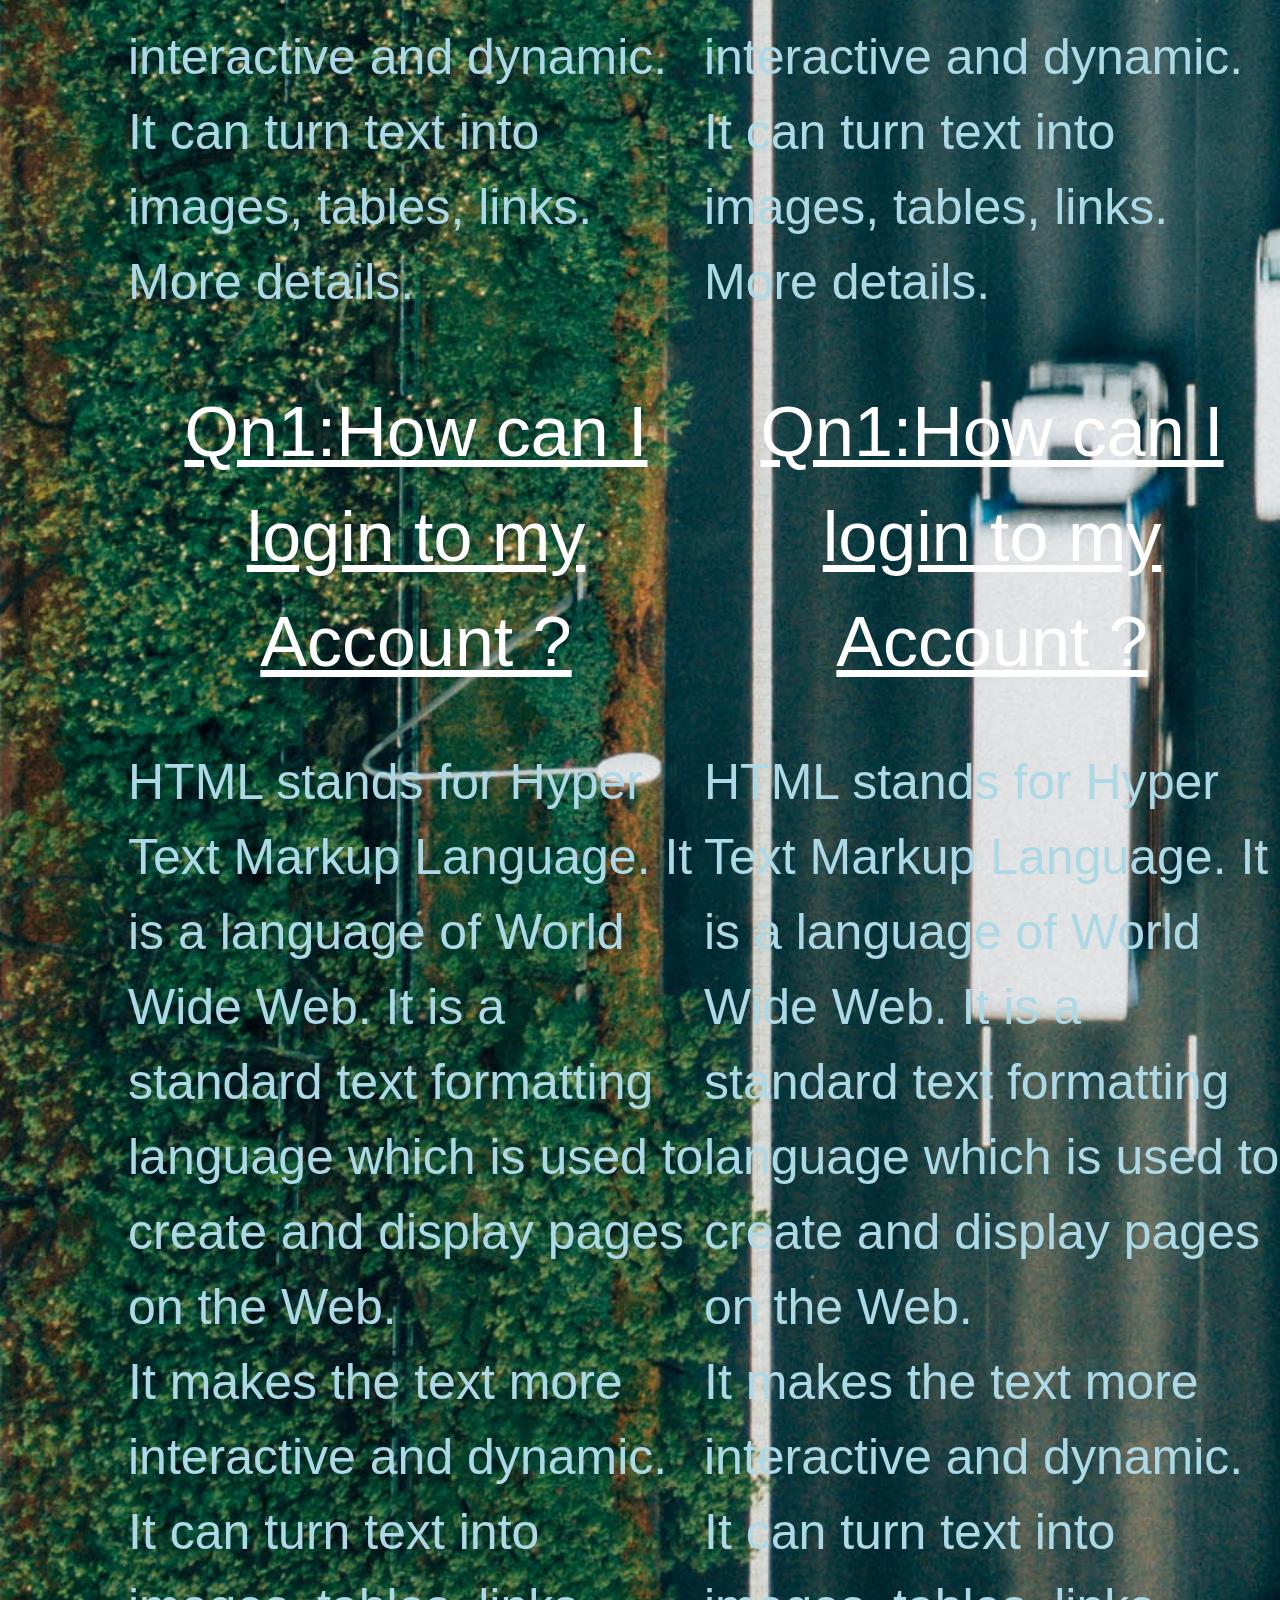
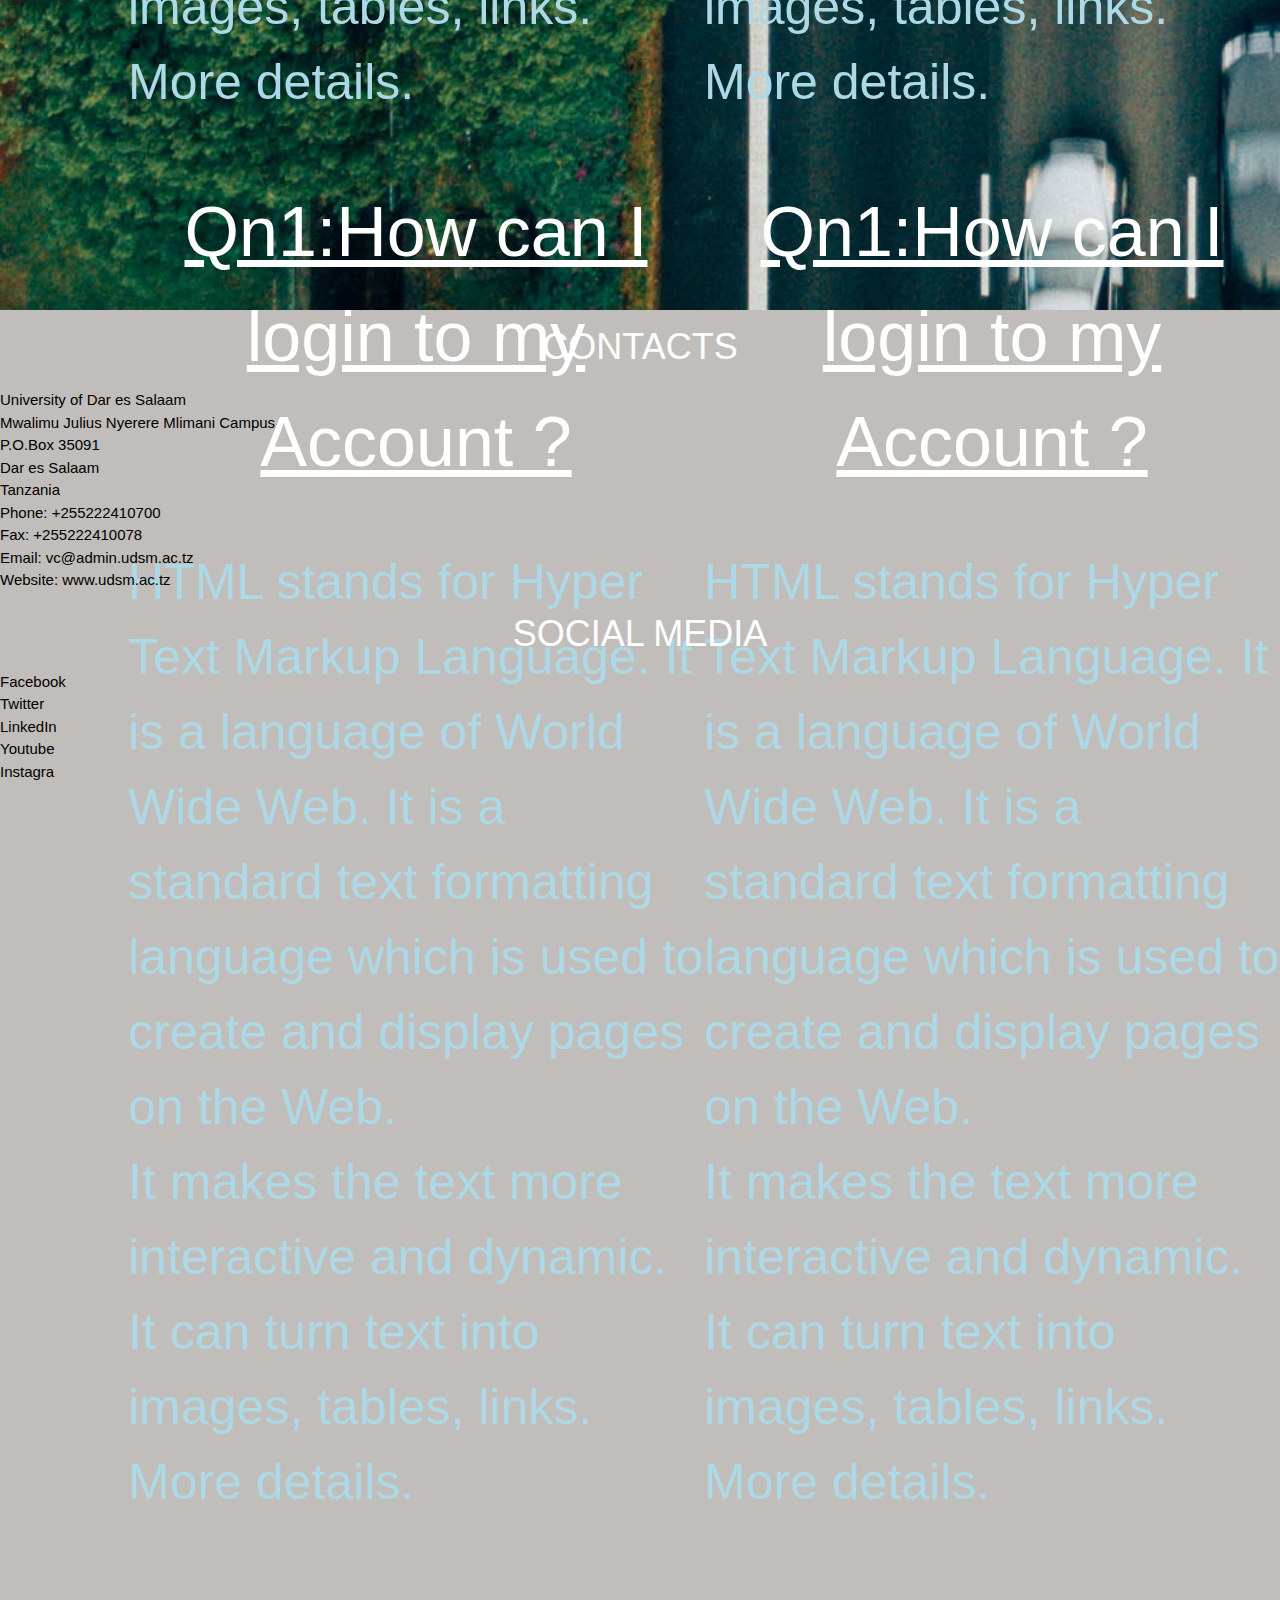
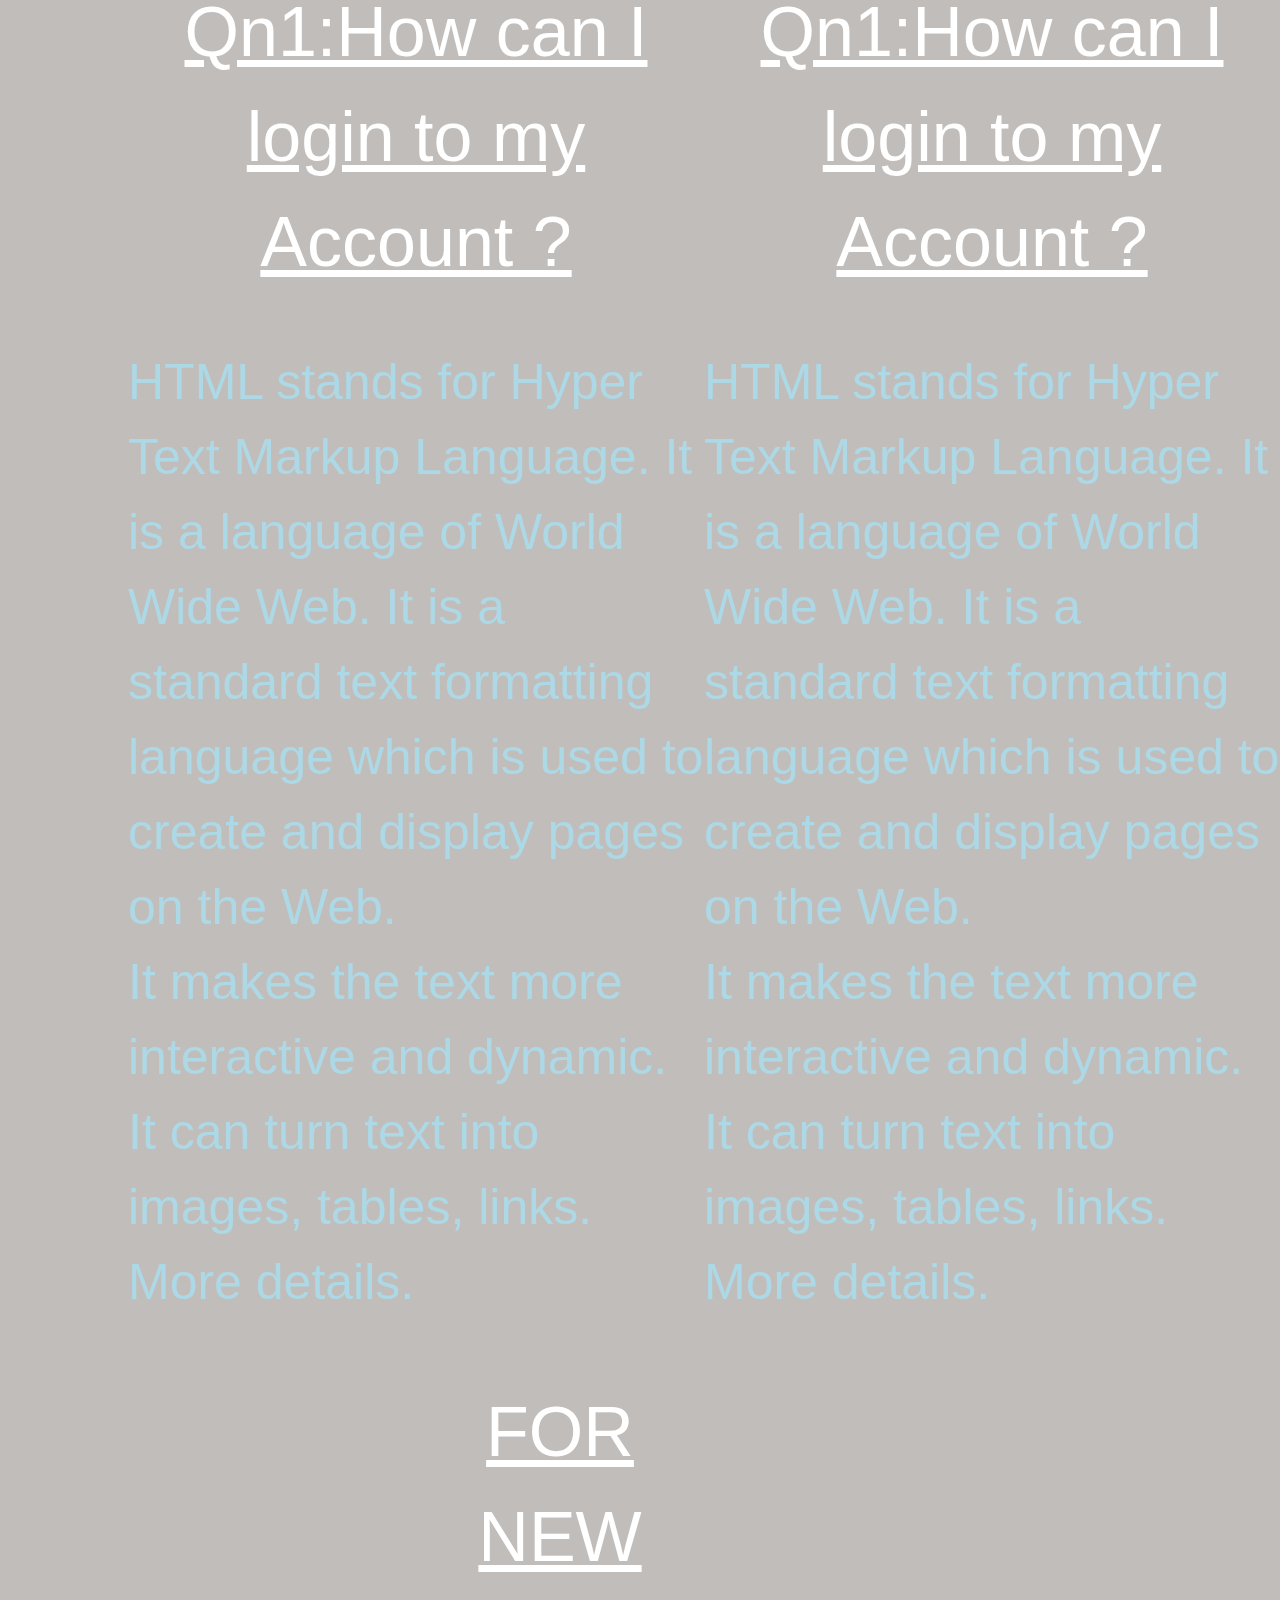
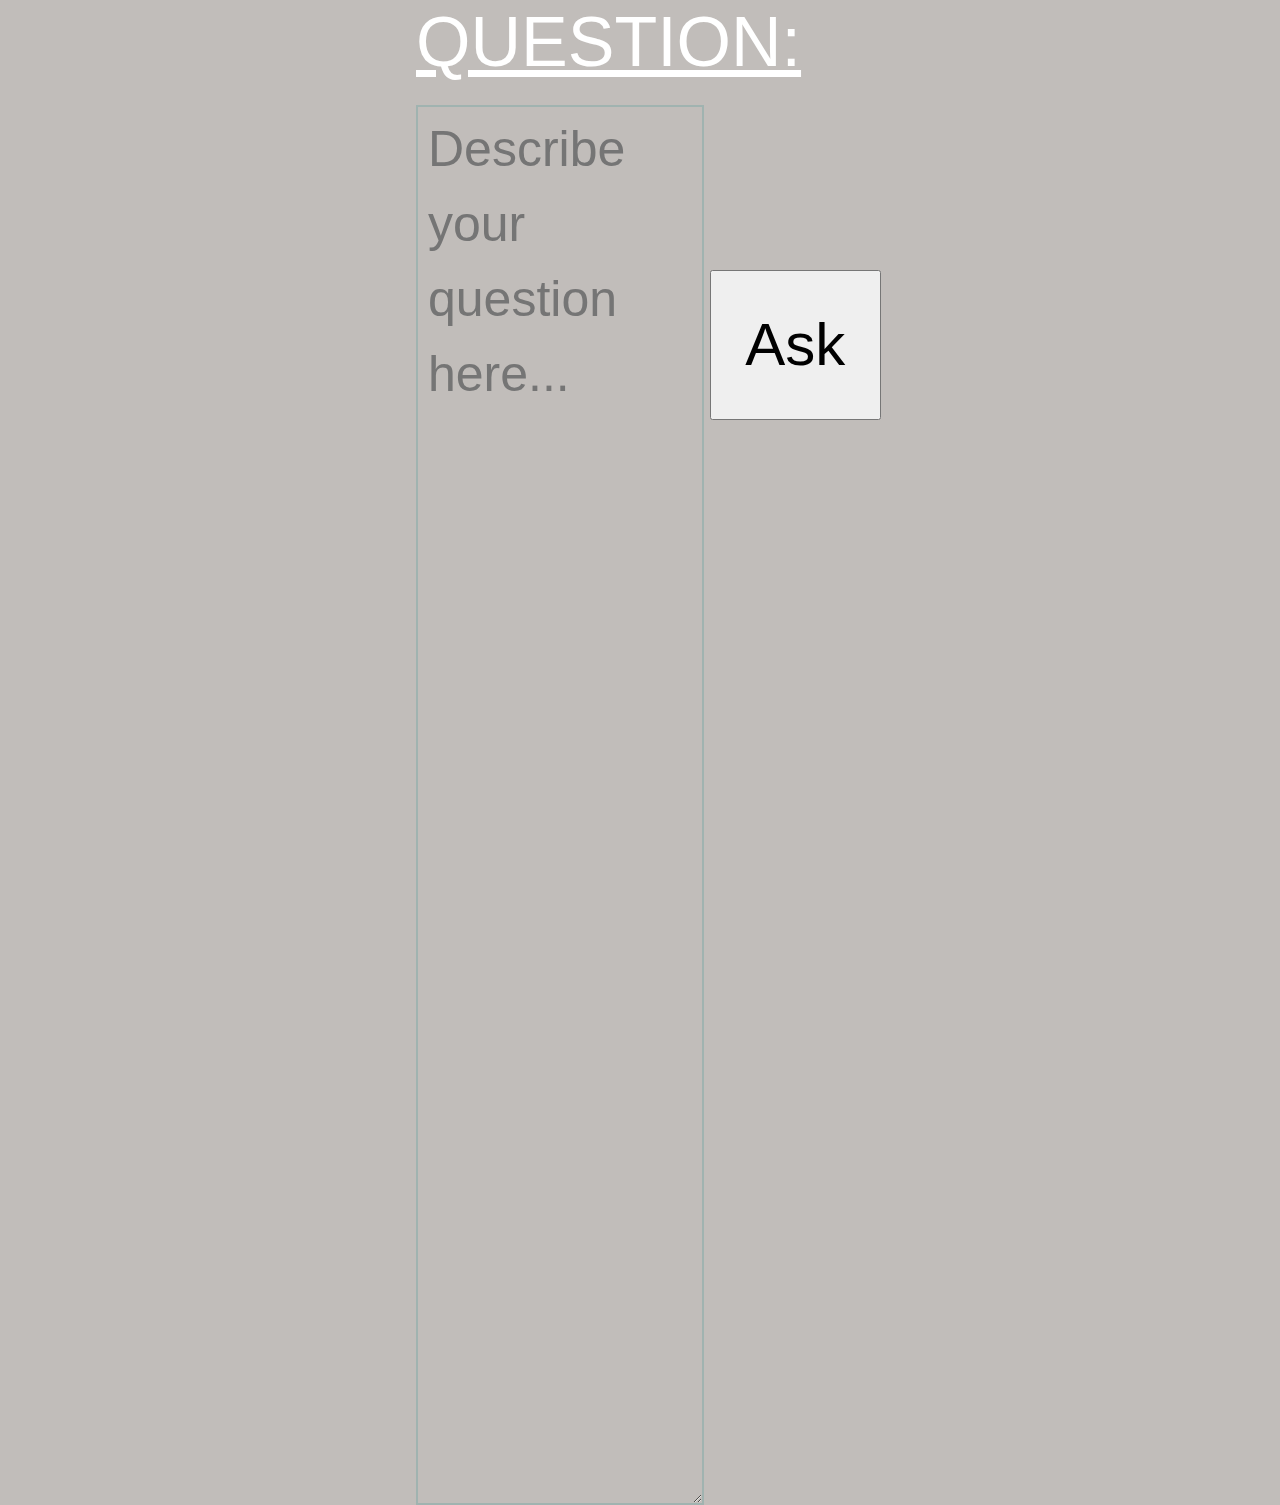
==== commit 37c41f67: "fix: create landing page with navigation bar ,      by using react:" ====
--- a/Ui/index.html
+++ b/Ui/index.html
@@ -141,6 +141,26 @@
 
         </div>
 
+        <div class="contacts">
+            <div class="contacts">
+                <h1>CONTACTS</h1>
+                <p>
+                    University of Dar es Salaam <br> Mwalimu Julius Nyerere Mlimani Campus <br> P.O.Box 35091 <br> Dar es Salaam <br> Tanzania <br> Phone: +255222410700 <br> Fax: +255222410078 <br> Email: vc@admin.udsm.ac.tz <br> Website: www.udsm.ac.tz
+                    <br>
+                </p>
+            </div>
+            <div class="socialmedia">
+                <h1>SOCIAL MEDIA</h1>
+                Facebook<br> Twitter
+                <br> LinkedIn
+                <br> Youtube
+                <br> Instagra
+                <br>
+
+            </div>
+
+        </div>
+
 
 
 
--- a/Ui/CSS/index.css
+++ b/Ui/CSS/index.css
@@ -553,6 +553,12 @@
     clear: both;
 }
 
+.actions {
+    display: grid;
+    grid-template-columns: 1000px 1000px;
+    grid-auto-rows: 1000px;
+}
+
 
 /* Responsive layout - makes the two columns stack on top of each other instead of next to each other */
 
